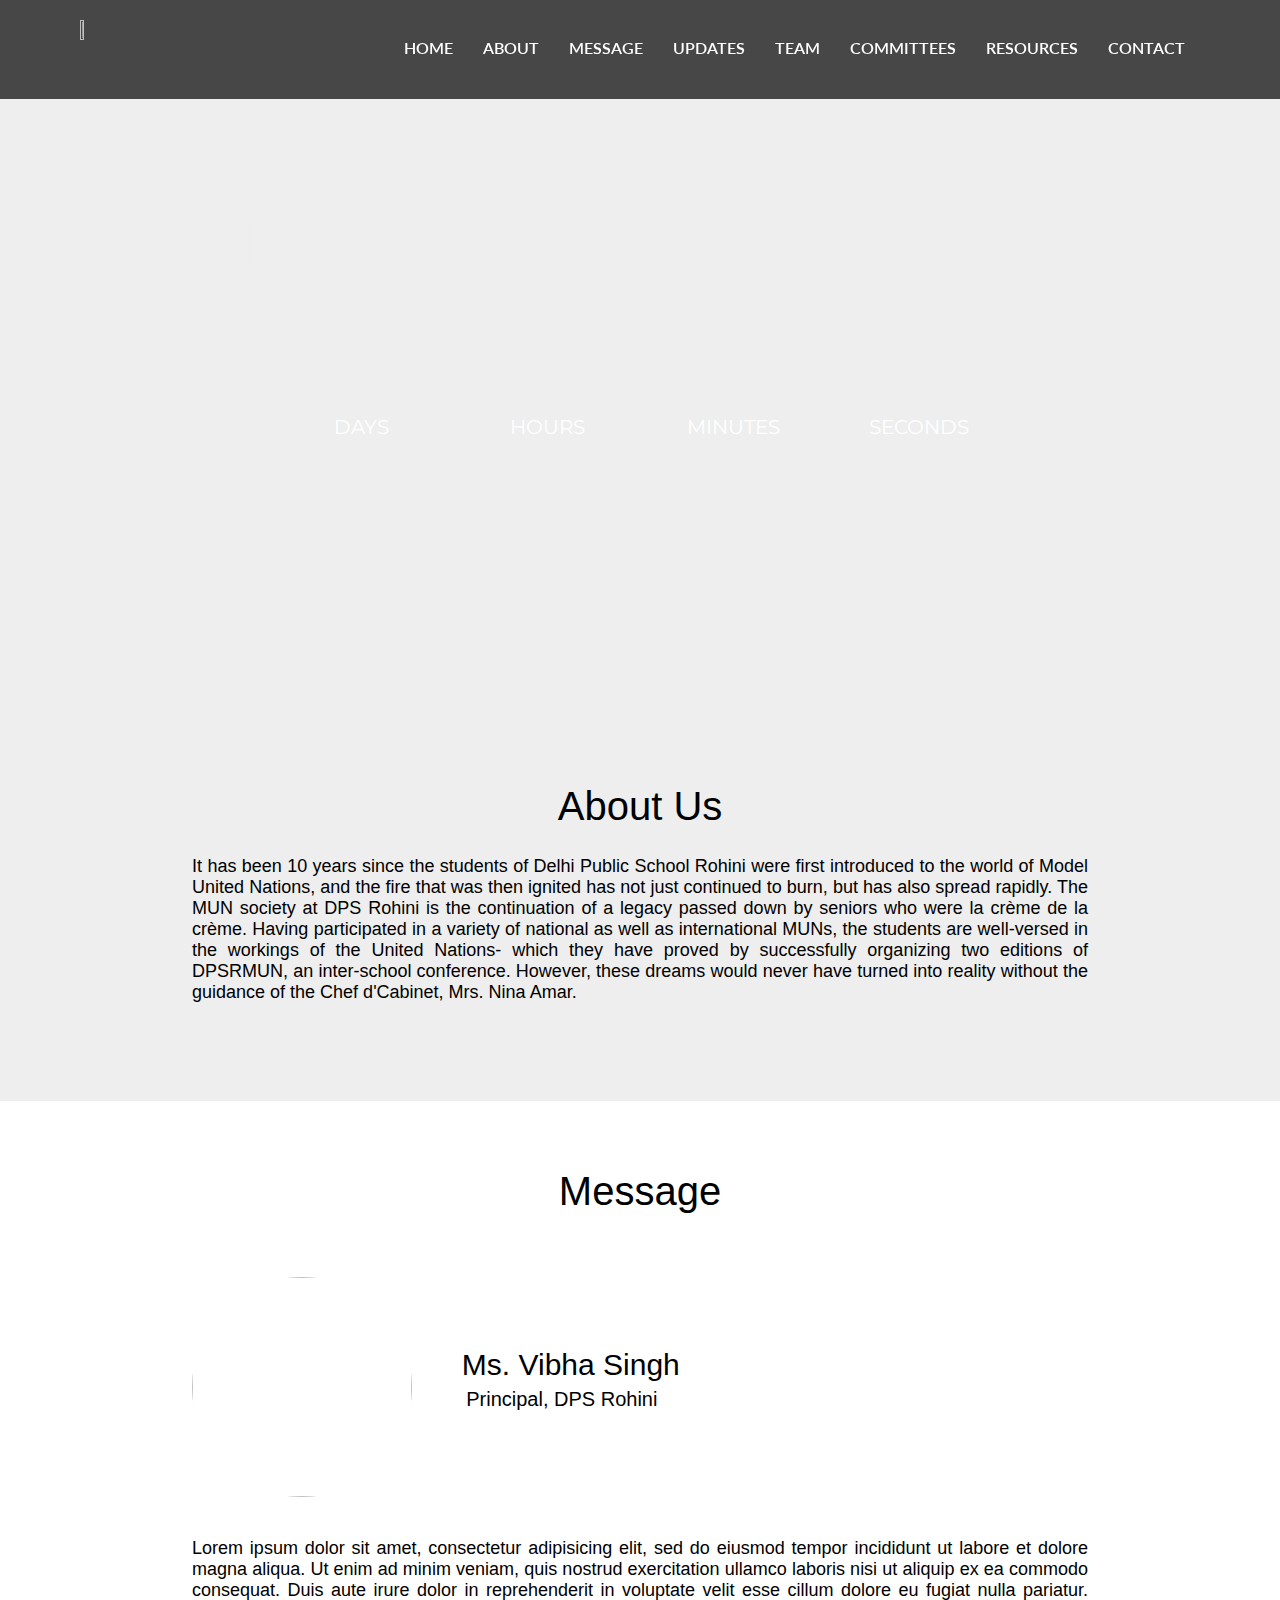
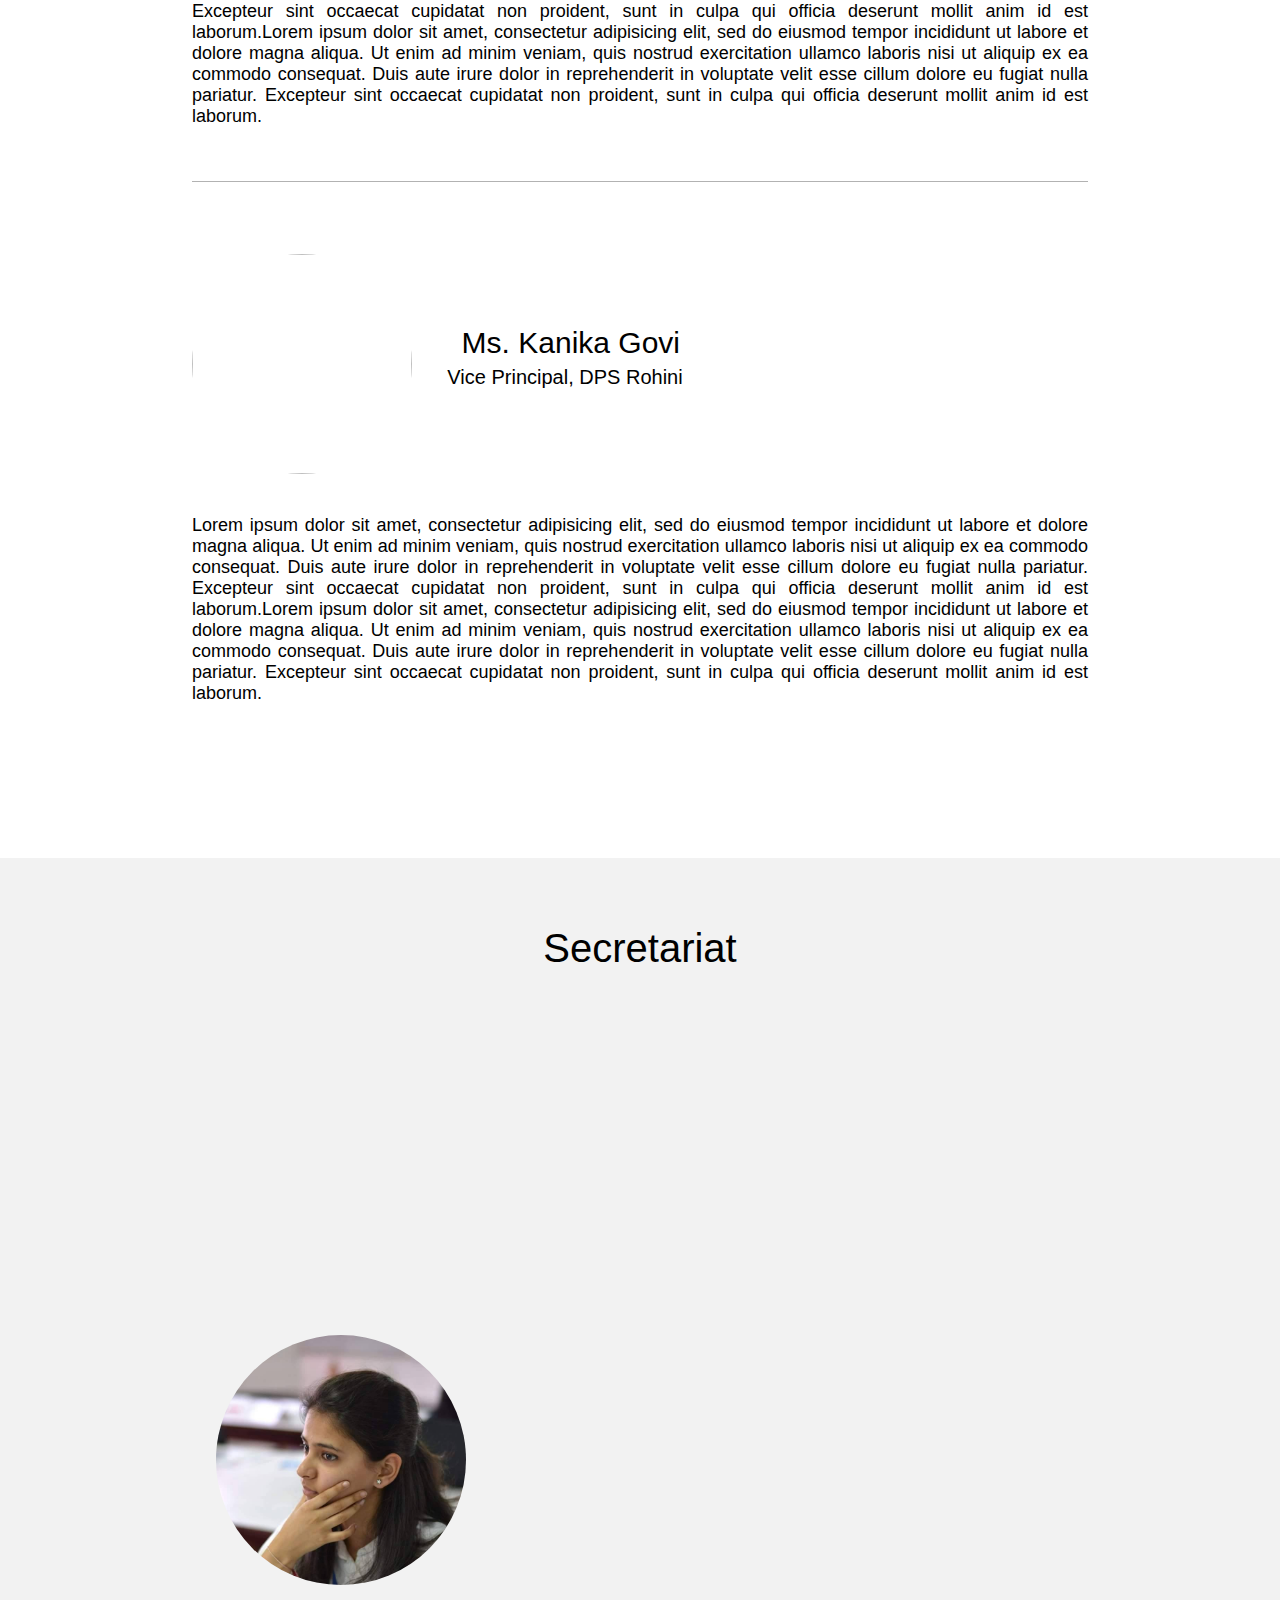
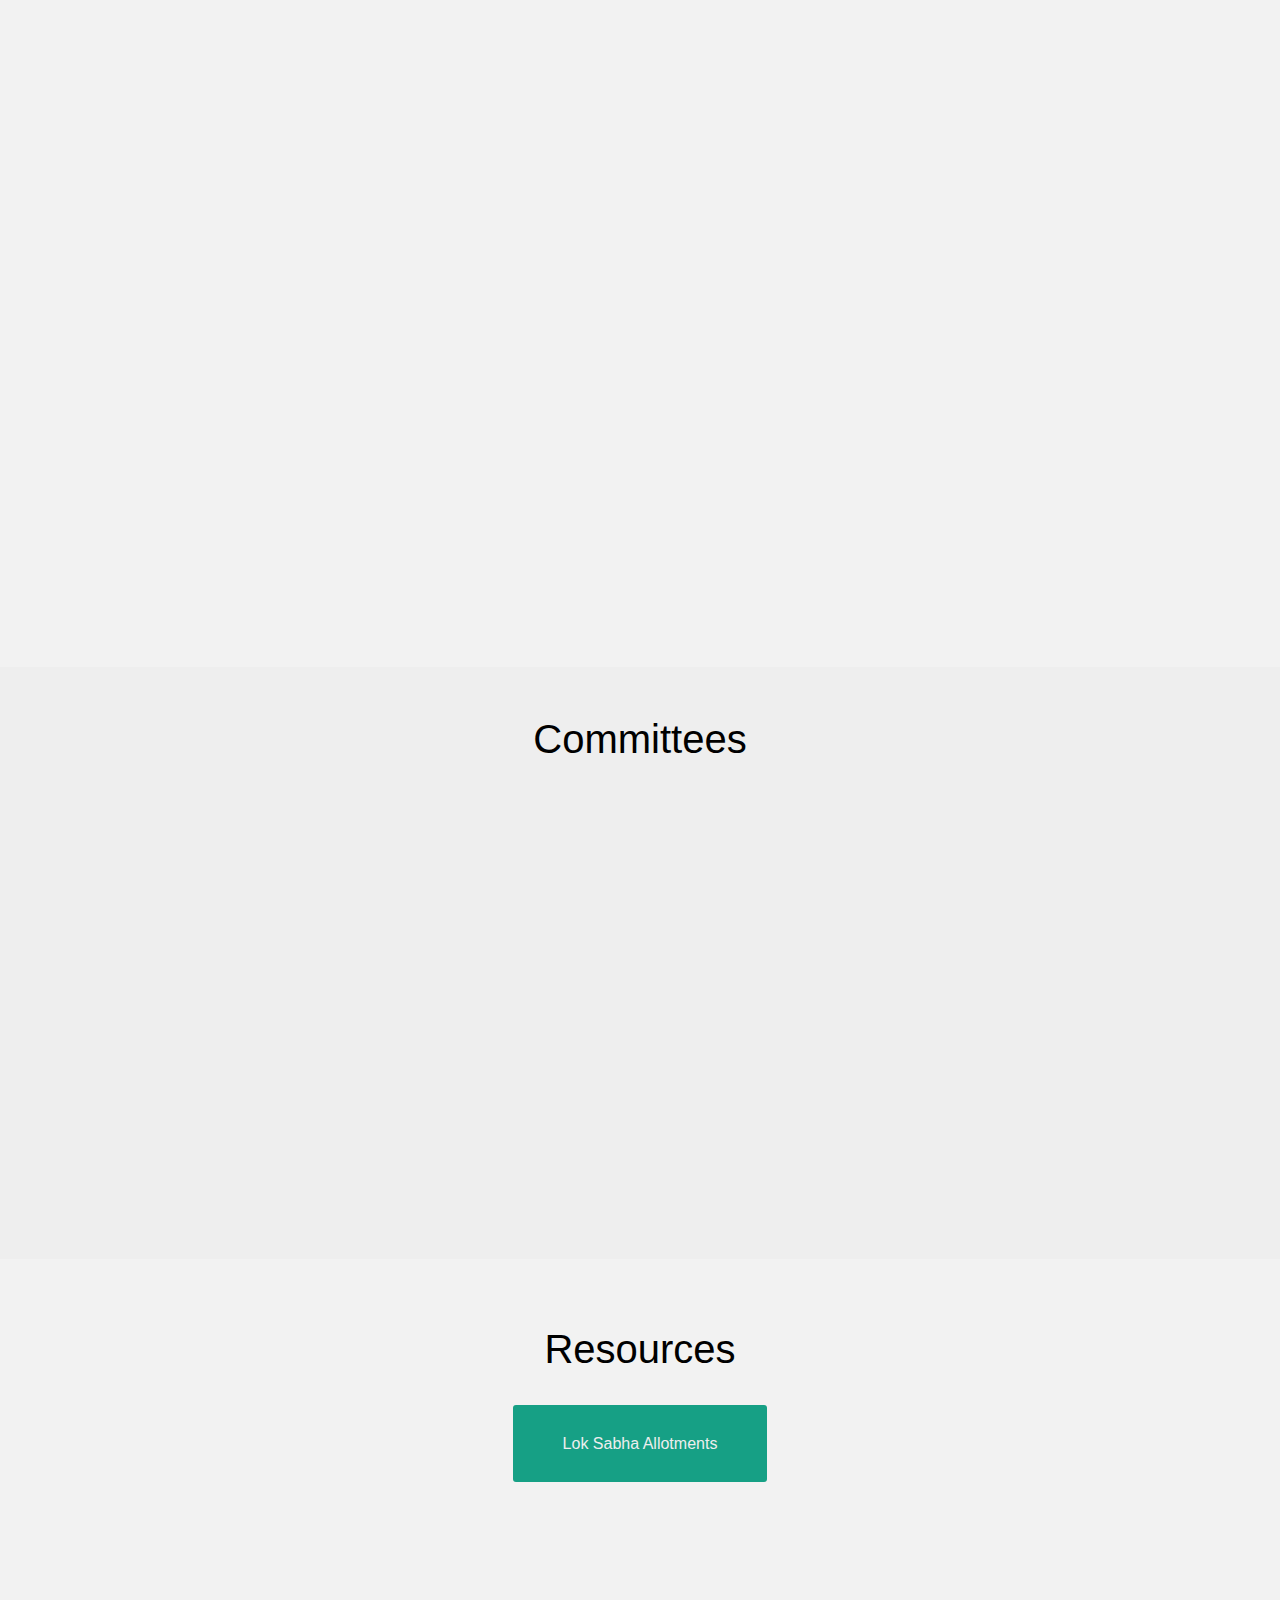
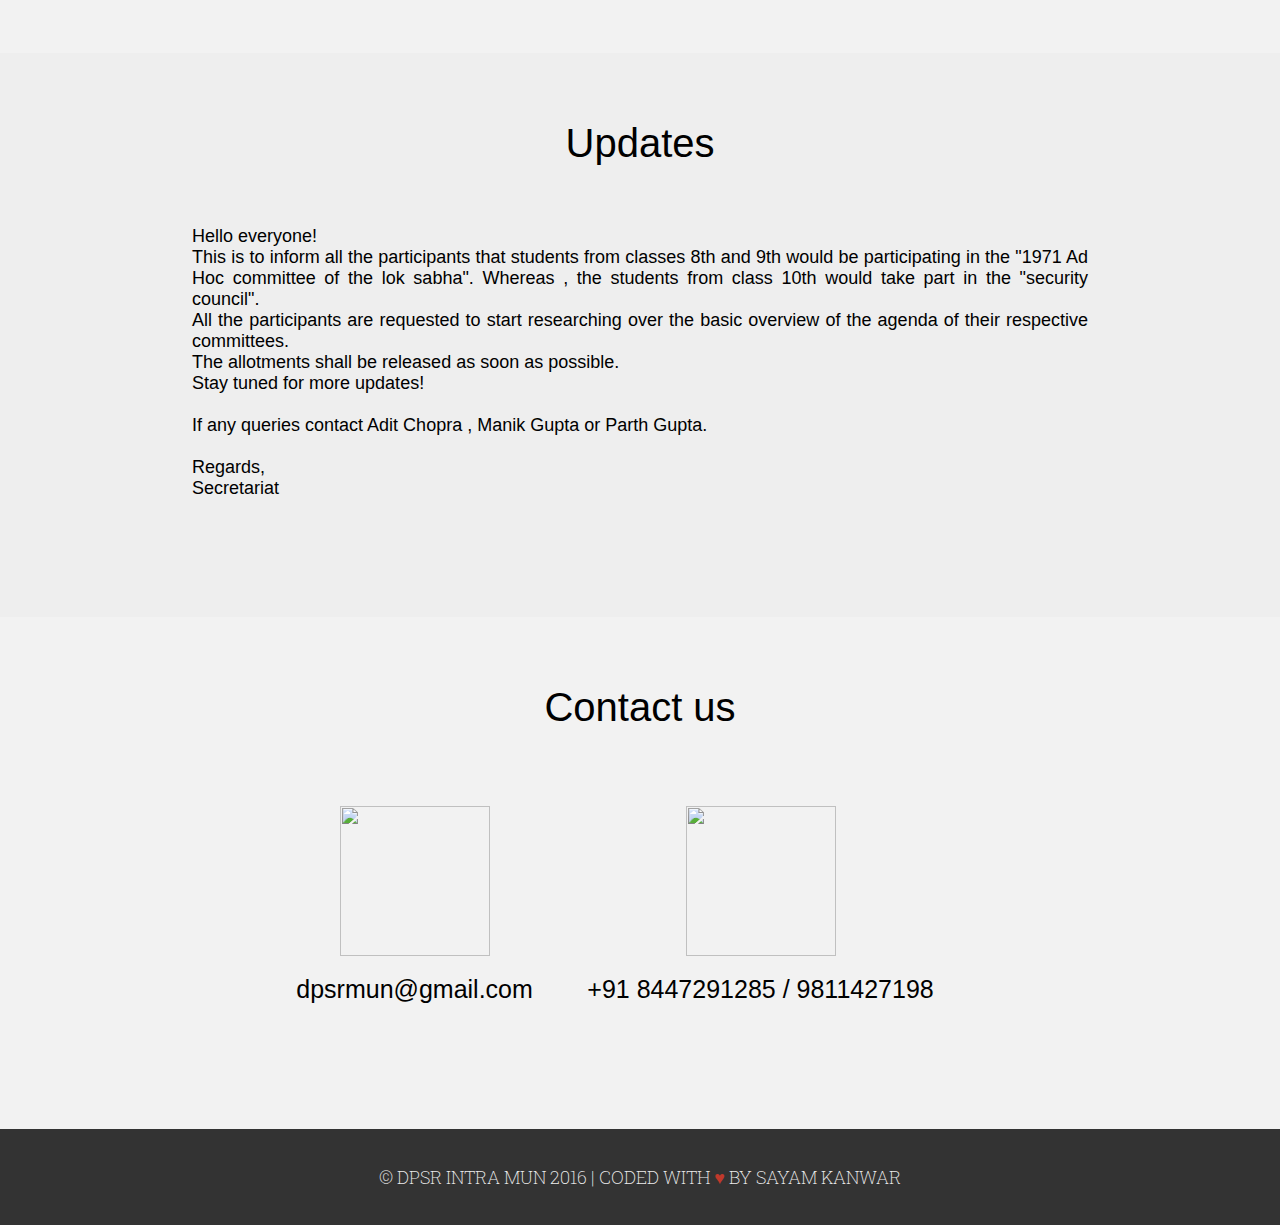
==== index.html @ bab77298 "Commit" ====
<!DOCTYPE html>
<html>
<head>
	<title>DPSR INTRA MUN 2016</title>
	<link rel="stylesheet" type="text/css" href="style.css">
	<link href="https://fonts.googleapis.com/css?family=Roboto+Slab:100,300,400,700" rel="stylesheet">
	<script src="https://ajax.googleapis.com/ajax/libs/jquery/3.1.1/jquery.min.js"></script>
	<script type="text/javascript" src="main.js"></script>
</head>
<body>
<header>

	<a href="#" id="l8">contact <div class="line" id="contact-line"></div></a>
	<a href="#" id="l7">resources <div class="line" id="resources-line"></div></a>
	<a href="#" id="l6">committees <div class="line" id="committees-line"></div></a>
  <a href="#" id="l5">team <div class="line" id="team-line"></div></a>
	<a href="#" id="l4">updates <div class="line" id="updates-line"></div></a>
	<a href="#" id="l3">message <div class="line" id="message-line"></div></a>
	<a href="#" id="l2">about <div class="line" id="about-line"></div></a>
	<a href="#" id="l1">home <div class="line" id="home-line"></div></a>
  <img src="logo.png" class="logo">
</header>
<div class="first">
	<center>
	<br>
<h1>DPSR INTRA MUN 2016</h1>
<div class="timer">
		<div class="time-element" id="days">
			<span></span>
			<p>DAYS</p>
		</div>
		<div class="time-element" id="hours">
			<span></span>
			<p>HOURS</p>
		</div>
		<div class="time-element" id="minutes">
			<span></span>
			<p>MINUTES</p>
		</div>
		<div class="time-element" id="seconds">
			<span></span>
			<p>SECONDS</p>
		</div>
</div>
</center>
</div>
<center>
<div class="second">
<br>
<h1>About Us</h1>
<p>‌It has been 10 years since the students of Delhi Public School Rohini were first introduced to the world of Model United Nations, and the fire that was then ignited has not just continued to burn, but has also spread rapidly. The MUN society at DPS Rohini is the continuation of a legacy passed down by seniors who were la crème de la crème. Having participated in a variety of national as well as international MUNs, the students are well-versed in the workings of the United Nations- which they have proved by successfully organizing two editions of DPSRMUN, an inter-school conference. However, these dreams would never have turned into reality without the guidance of the Chef d'Cabinet, Mrs. Nina Amar.</p>
</div>
<div class="message">
	<br>
	<h1>Message</h1>
	<br><br>
<div class="message-box">
<img src="default.png">
<h2>Ms. Vibha Singh</h2><br>
<h4>Principal, DPS Rohini</h4>
<br>
<p>Lorem ipsum dolor sit amet, consectetur adipisicing elit, sed do eiusmod tempor incididunt ut labore et dolore magna aliqua. Ut enim ad minim veniam, quis nostrud exercitation ullamco laboris nisi ut aliquip ex ea commodo consequat. Duis aute irure dolor in reprehenderit in voluptate velit esse cillum dolore eu fugiat nulla pariatur. Excepteur sint occaecat cupidatat non proident, sunt in culpa qui officia deserunt mollit anim id est laborum.Lorem ipsum dolor sit amet, consectetur adipisicing elit, sed do eiusmod tempor incididunt ut labore et dolore magna aliqua. Ut enim ad minim veniam, quis nostrud exercitation ullamco laboris nisi ut aliquip ex ea commodo consequat. Duis aute irure dolor in reprehenderit in voluptate velit esse cillum dolore eu fugiat nulla pariatur. Excepteur sint occaecat cupidatat non proident, sunt in culpa qui officia deserunt mollit anim id est laborum.</p>
<br><br>
<div class="clear"></div>
</div>
<br><br><br><br>
<div style="border:none;" class="message-box">
<img src="default.png">
<h2>Ms. Kanika Govi</h2><br>
<h4 style="margin-left:-370px;">Vice Principal, DPS Rohini</h4>
<br>
<p>Lorem ipsum dolor sit amet, consectetur adipisicing elit, sed do eiusmod tempor incididunt ut labore et dolore magna aliqua. Ut enim ad minim veniam, quis nostrud exercitation ullamco laboris nisi ut aliquip ex ea commodo consequat. Duis aute irure dolor in reprehenderit in voluptate velit esse cillum dolore eu fugiat nulla pariatur. Excepteur sint occaecat cupidatat non proident, sunt in culpa qui officia deserunt mollit anim id est laborum.Lorem ipsum dolor sit amet, consectetur adipisicing elit, sed do eiusmod tempor incididunt ut labore et dolore magna aliqua. Ut enim ad minim veniam, quis nostrud exercitation ullamco laboris nisi ut aliquip ex ea commodo consequat. Duis aute irure dolor in reprehenderit in voluptate velit esse cillum dolore eu fugiat nulla pariatur. Excepteur sint occaecat cupidatat non proident, sunt in culpa qui officia deserunt mollit anim id est laborum.</p>
<br><br>
<div class="clear"></div>
</div>
</div>
<div class="third">
<br>
	<h1>Secretariat</h1>
	<div class="team">
	    <div class="member" id="member1">
				<div class="overlay"><br>
					<h3>Parth Gupta</h3>
					<p>Secretary General</p>
				</div>
			</div>
			<div class="member" id="member2">
				<div class="overlay"><br>
					<h3>Adit Chopra</h3>
					<p>Deputy Secretary General</p>
				</div>
			</div>
			<div class="member" id="member3">
				<div class="overlay">
					<br><h3>Rohil Kanwar</h3>
					<p>Director General</p>
				</div>
			</div>
			<div class="member" id="member4">
				<div class="overlay">
					<br><h3>Ankita Punjani</h3>
					<p>Director General</p>
				</div>
			</div>
			<div class="member" id="member5">
				<div class="overlay"><br>
					<h3>Svasti Dutta</h3>
					<p>USG IP</p>
				</div>
			</div>
			<div class="member" id="member6">
				<div class="overlay">
					<br><h3>Manik Gupta</h3>
					<p>USG Logistics</p>
				</div>
			</div>
			<div class="member" id="member7">
				<div class="overlay"><br>
					<h3>Anandita Rana</h3>
					<p>USG Delegate Affairs</p>
				</div>
			</div>
			<div class="member" id="member8">
				<div class="overlay"><br>
					<h3>Shivam Nagpal</h3>
					<p>Head IP</p>
				</div>
			</div>
			<div class="member" id="member9">
				<div class="overlay"><br>
					<h3>Sarthak Ahuja</h3>
					<p>Head IP</p>
				</div>
			</div>
			<div class="member" id="member10">
				<div class="overlay"><br>
					<h3>Sayam Kanwar</h3>
					<p>USG IT</p>
				</div>
			</div>

</div>
</div>
<div class="fourth">
<h1>Committees</h1>
<a href="comm-1.html">
<div class="com" id="comm-1">
	<br>
	<p>United Nations Security Council</p>
</div>
</a>
<a href="comm-2.html">
<div class="com" id="comm-2">
	<br>
	<p>1971 Lok Sabha Ad Hoc Committee</p>
</div>
</a>
</div>
<div class="resources">
	<br>
	<h1>Resources</h1>
	<br><br>
<a href="loksabha.xlsx" class="resource">Lok Sabha Allotments</a>
</div>
<div class="updates">
	<br>
	<h1>Updates</h1>
	<br>
<p>Hello everyone!<br>

This is to inform all the participants that students from classes 8th and 9th would be participating in the "1971 Ad Hoc committee of the lok sabha".
Whereas , the students from class 10th would take part in the "security council".<br>

All the participants are requested to start researching over the basic overview of the agenda of their respective committees.<br>
The allotments shall be released as soon as possible.<br>

Stay tuned for more updates!<br><br>

If any queries contact Adit Chopra , Manik Gupta or Parth Gupta. <br><br>

Regards, <br>
Secretariat</p>
</div>
<div class="fifth">
<br>
<h1>Contact us</h1>
<div class="contact">
<img src="mail.png">
<p>dpsrmun@gmail.com</p>
</div>
<div class="contact">
<img src="phone.png">
<p>+91 8447291285 / 9811427198</p>
</div>
</div>
<footer>
	<br>
<p>&copy; DPSR Intra Mun 2016 | Coded with <span style="color:#c0392b;">&hearts;</span> by <span class="pro">Sayam Kanwar</span></p>
<br>
</footer>
</center>
</body>
</html>
---- style.css ----
@import url('https://fonts.googleapis.com/css?family=Lato:300,400,700,900');
@import url('https://fonts.googleapis.com/css?family=Roboto+Slab:200,300,400,700,900');
@import url('https://fonts.googleapis.com/css?family=Montserrat:400,700');

* {
	transition: all .4s ease;
}

a {
	text-decoration: none;
}

body {
	background:#eee;
	margin: 0;
	font-family: 'Open Sans',sans-serif;
}

.first {
	background: url("bg.jpg") no-repeat;
	width: 100%;
	padding-bottom: 150px;
	background-attachment: fixed;
	background-size: cover;
	background-position: 0px -200px;
}

header {
	background: rgba(0,0,0,0.7);
	width: 100%;
	position: fixed;
	padding: 20px;
	top: 0;
	z-index: +6666;
}

header a {
	color: #fff;
	text-decoration: none;
	text-transform: uppercase;
	font-weight: 600;
	padding: 15px;
	float: right;
	margin-top: 3px;
	font-family: 'Lato',sans-serif;
}

.line {
  background: #16a085;
	width: 0px;
	opacity: 1;
	margin-top: 5px;
	height: 2px;
	transition:all .4s ease;
}

header a:hover #home-line {
	width: 100%;
	opacity: 1;
	transition:all .4s ease;
}

header a:hover #about-line {
	width: 100%;
	opacity: 1;
	transition:all .4s ease;
}

header a:hover #team-line {
	width: 100%;
	opacity: 1;
	transition:all .4s ease;
}

header a:hover #committees-line {
	width: 100%;
	opacity: 1;
	transition:all .4s ease;
}

header a:hover #resources-line {
	width: 100%;
	opacity: 1;
	transition:all .4s ease;
}

header a:hover #updates-line {
	width: 100%;
	opacity: 1;
	transition:all .4s ease;
}

header a:hover #message-line {
	width: 100%;
	opacity: 1;
	transition:all .4s ease;
}

header a:hover #contact-line {
	width: 100%;
	opacity: 1;
	transition:all .4s ease;
}

.logo {
	width: 5%;
	height: 5%;
	margin-left: 60px;
}

#l8 {
	margin-right: 100px;
}

.first h1 {
	color: #eee;
	margin-top: 180px;
	font-size: 70px;
	font-family: 'Montserrat',sans-serif;
	font-weight: 200;
}


	.timer {
		width: 80%;
		margin-top: 100px;
		font-family: 'Montserrat',sans-serif;
	}

	.time-element {
		text-align: center;
		height: 120px;
		width: 120px;
		background: none;
		border: thin #eee solid;
		border-radius: 2px;
		padding: 20px;
		display: inline-block;
		color: #fff;
		vertical-align: middle;
		margin: 10px;
		transition: 0.5s ease;
		position: relative;
		z-index: 1;
	}

	.time-element:hover {
		background: rgba(255,255,255,0.2);
		transition: 0.5s ease;
	}

	.timer span {
		font-size: 5em;
	}

	.timer p {
		font-size: 20px;
		margin-top: 0px;
	}

	.second {
	  padding-bottom: 80px;
	}

	.second h1 {
		font-weight: 300;
		font-size: 40px;
		margin-top: 50px;
	}

	.second p {
		font-size: 18px;
		text-align: justify;
		width: 70%;
		margin-top: 15px;
		font-weight: 300;
	}

	.third {
		background: #f2f2f2;
	  padding-bottom: 80px;
	}

	.third h1 {
		font-weight: 300;
		font-size: 40px;
		margin-top: 50px;
	}

	.third p {
		font-size: 18px;
		text-align: justify;
		width: 70%;
		margin-top: 15px;
		font-weight: 300;
	}

	@media only screen and (max-width: 800px) {
         .time-element {
         height: 80px;
         width: 80px;
         }

         span{
         font-size: 3em;
         }

         p{
         font-size: 15px;
         margin-top: -2px;
         }

        }

       @media only screen and (max-width: 400px) {

         .time-element {
         height: 50px;
         width: 50px;
         }

         span{
         font-size: 2em;
         }

         p{
         font-size: 12px;
         margin-top: -2px;
         }

        }
				.team {
				width: 80%;
				margin-top: 80px
				}

				.member {
				width: 250px;
				height: 250px;
				margin-right: 30px;
				position: relative;
				display: inline-block;
				overflow: hidden;
				border-radius: 50%;
				margin-bottom: 30px;
				-webkit-transition: all .4s ease;
				transition: all .4s ease;
				}

				.memberName {
				font-size: 25px;
				color: #444;
				font-weight: 300;
				text-align: justify;
				width: 80%;
				margin-top: 60px;
				position: relative;
				left: 14%;
				}

				#member1 {
				background: url("parth.jpg") no-repeat;
				background-size: cover;
				background-position: -50px;
				}

				#member2 {
				background: url("adit.jpg") no-repeat;
				background-size: cover;
				background-position: -30px;
				}

				#member3 {
				background: url("rohil.jpg") no-repeat;
				background-size: cover;
				}

				#member4 {
				background: url("ankita.jpg") no-repeat;
				background-size: cover;
				}

				#member5 {
				background: url("svasti.jpg") no-repeat;
				background-size: cover;
				}

				#member6 {
				background: url("manik.jpg") no-repeat;
				background-size: cover;
				}

				#member7 {
				background: url("anandita.jpg") no-repeat;
				background-size: cover;
				background-position: -100px;
				}

				#member8 {
				background: url("shivam.jpg") no-repeat;
				background-size: cover;
				}

				#member9 {
				background: url("sarthak.jpg") no-repeat;
				background-size: cover;
				}

				#member10 {
				background: url("sk.jpg") no-repeat;
				background-size: cover;
				}

				#member11 {
				background: url("default.png") no-repeat;
				background-size: cover;
				}

				.overlay {
	 background: rgba(29, 137, 75,0.8);
	 background-size: cover;
	 opacity: 0;
	 transform: scale(0);
	 width: 250px;
	 height: 250px;
	 border-radius: 50%;
	 -webkit-transition: all .4s ease;
	 transition: all .4s ease;
	}

	.overlay h3 {
	 font-size: 30px;
	 margin-top: 60px;
	 color: #fff;
	 font-weight: 400;
	}
	.overlay p {
	 font-size: 20px;
	 margin-top: -20px;
	 color: #fff;
	 text-align: center;
	 font-weight: 300;
	}

	.member:hover .overlay {
	 opacity: 1;
	 transform: scale(1);
	 -webkit-transition: all .4s ease;
	 transition: all .4s ease;
	}

	.fourth {
   padding-bottom: 100px;
	}

	.fourth h1 {
		font-weight: 300;
		font-size: 40px;
		margin-top: 50px;
	}


  .com {
		height: 350px;
    width: 300px;
		display: inline-block;
		margin-right: 20px;
		margin-top: 20px;
	}

	.com p {
		color: #eee;
		font-size: 25px;
		font-weight: 300;
		margin-top: 100px;
	}

	#comm-1 {
		background: url('unsc.jpg') no-repeat;
    background-size: cover;
		background-position: -50px;
	}

	#comm-2 {
		background: url('loksabha.jpg') no-repeat;
    background-size: cover;
	}

	.fifth {
	 background: #f2f2f2;
	 padding-bottom: 100px;
	}

	.fifth h1 {
		font-weight: 300;
		font-size: 40px;
		margin-top: 50px;
	}

	.fifth p {
		font-size: 25px;
		margin-top: 15px;
		font-weight: 300;
	}

	.contact {
		margin-top: 50px;
		display: inline-block;
		margin-right: 50px;
	}

	.contact img {
		width: 150px;
		height: 150px;
	}

	footer {
		background: #333;
	}

	footer p {
		font-size: 18px;
		color: #eee;
		font-family: 'Roboto Slab',sans-serif;
		font-weight: 200;
		text-transform: uppercase;
	}

	.pro {
		cursor: pointer;
		border-bottom: 1px solid transparent;
	}

	.pro:hover {
		border-bottom: 1px solid #eee;
	}

	.resources {
		background: #f2f2f2;
		padding-bottom: 200px;
	}

	.resources h1 {
		font-weight: 300;
		font-size: 40px;
		margin-top: 50px;
	}

	.resources p {
		font-size: 18px;
		text-align: justify;
		width: 70%;
		margin-top: 15px;
		font-weight: 300;
	}

	.updates {
		background: #eee;
		padding-bottom: 100px;
	}

	.updates h1 {
		font-weight: 300;
		font-size: 40px;
		margin-top: 50px;
	}

	.updates p {
		font-size: 18px;
		text-align: justify;
		width: 70%;
		margin-top: 15px;
		font-weight: 300;
	}

	ul li{
		width: 60%;
		text-align: justify;
		font-size: 18px;
		font-weight: 300;
	}

		.message {
			background: #fff;
			padding-bottom: 100px;
		}

		.message h1 {
			font-weight: 300;
			font-size: 40px;
			margin-top: 50px;
		}

		.message p {
			font-size: 18px;
			text-align: justify;
			margin-top: 100px;
			font-weight: 300;
		}

		.message-box{
     width: 70%;
		 border-bottom: 1px solid rgba(0,0,0,0.3);
		}

		.message-box img {
			width: 220px;
			height: 220px;
			float: left;
			display: inline-block;
			border-radius: 50%;
		}

		.message-box h2 {
			font-size: 30px;
			font-weight: 300;
			margin-left: -40%;
			margin-top: 8%;
			margin-bottom: 10px;
			display: inline-block;
		}

		.message-box h4 {
			font-size: 20px;
			font-weight: 300;
			margin-left: -42%;
			margin-top: -10px;
			display: inline-block;
		}


		.clear {
			clear: both;
		}

		.resource {
			text-decoration: none;
			color: #eee;
			background: #16a085;
			padding: 30px;
			padding-left: 50px;
			padding-right: 50px;
			font-weight: 300;
			border-radius: 3px;
		}

		.resource:hover {
			background: #10735F;
		}
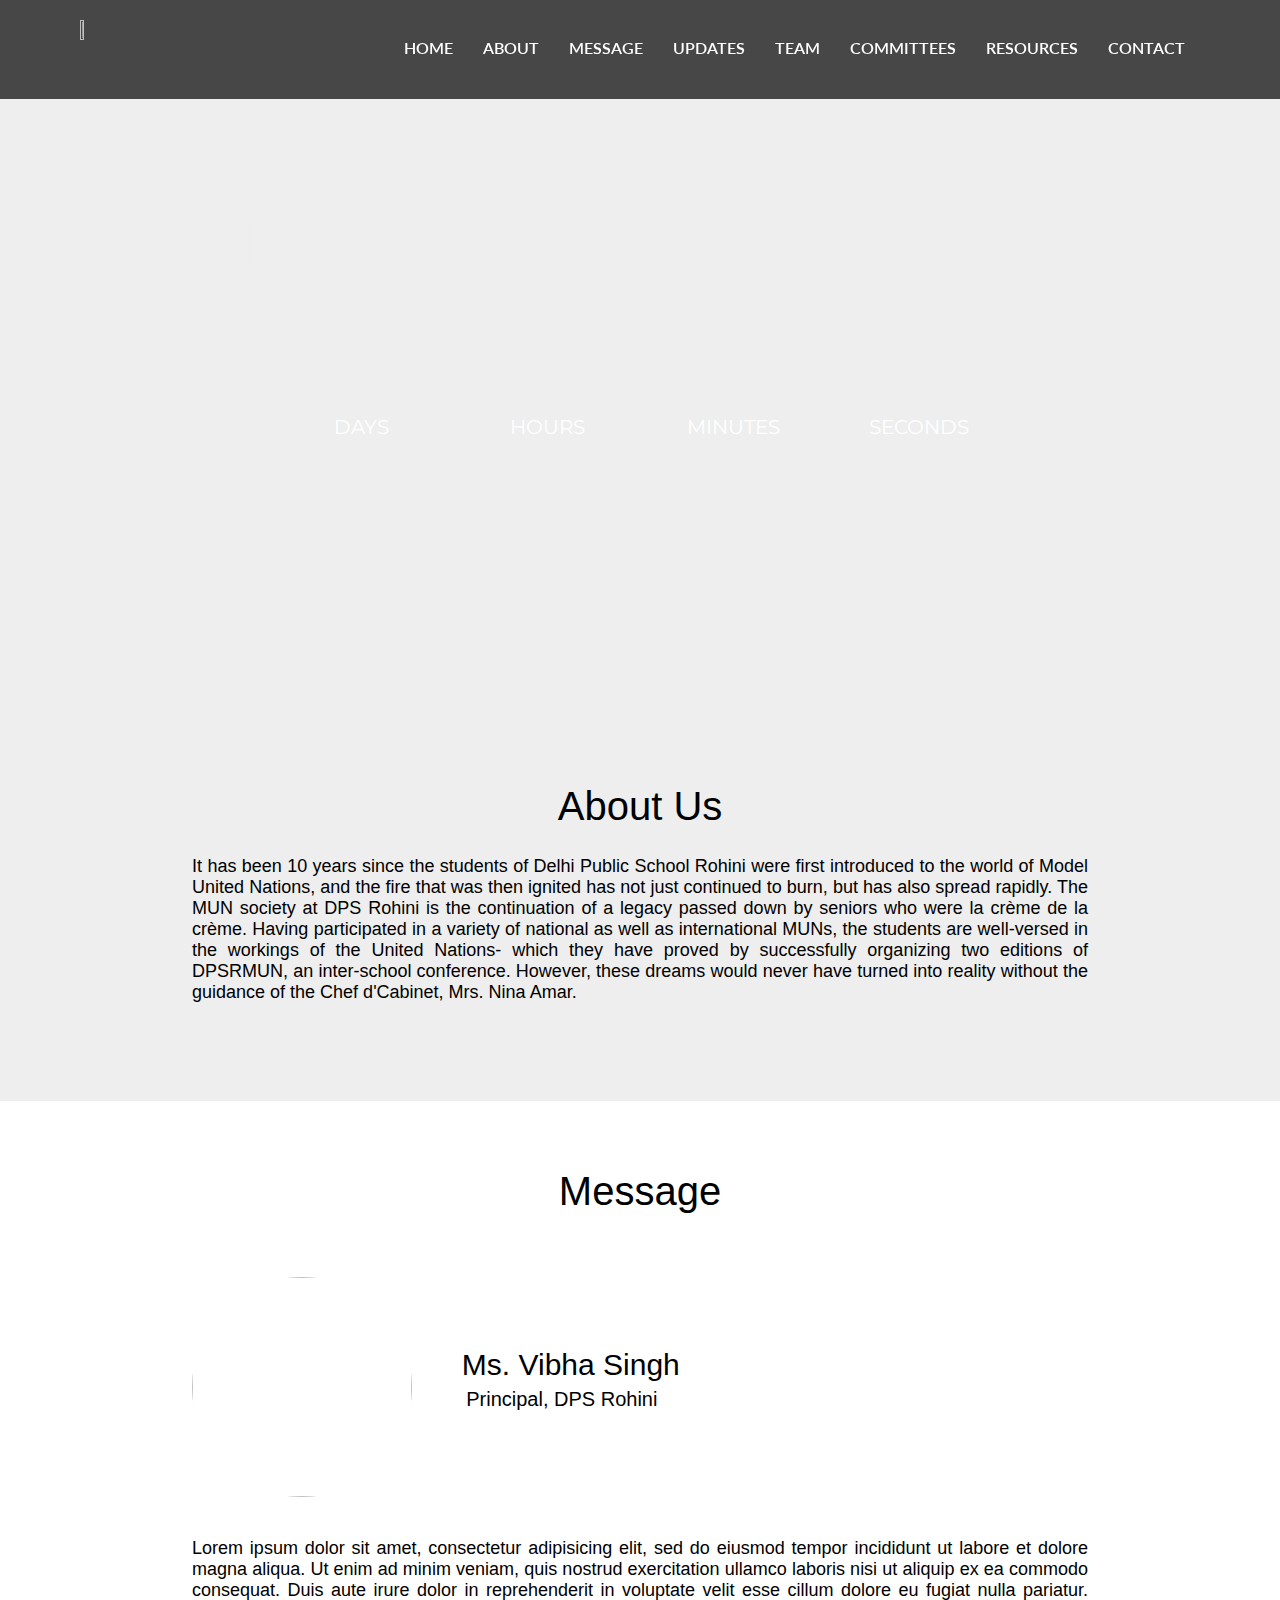
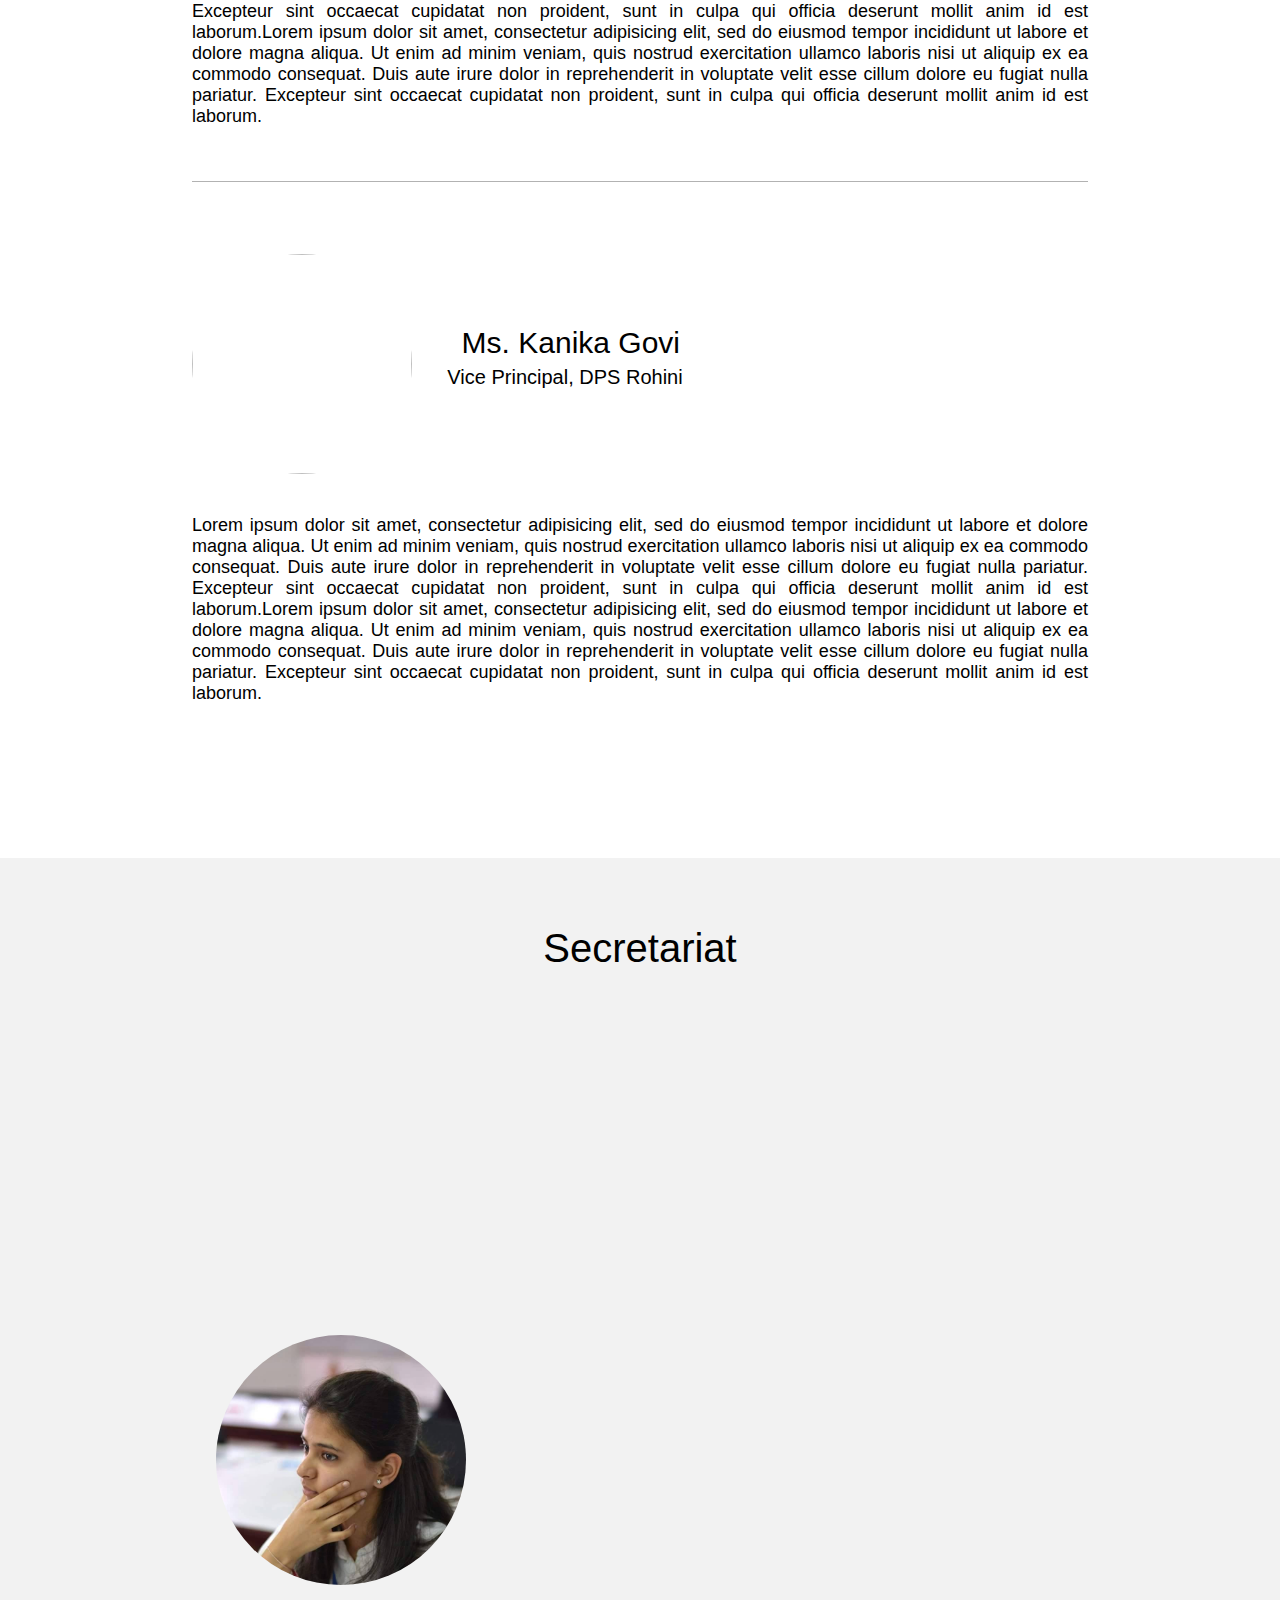
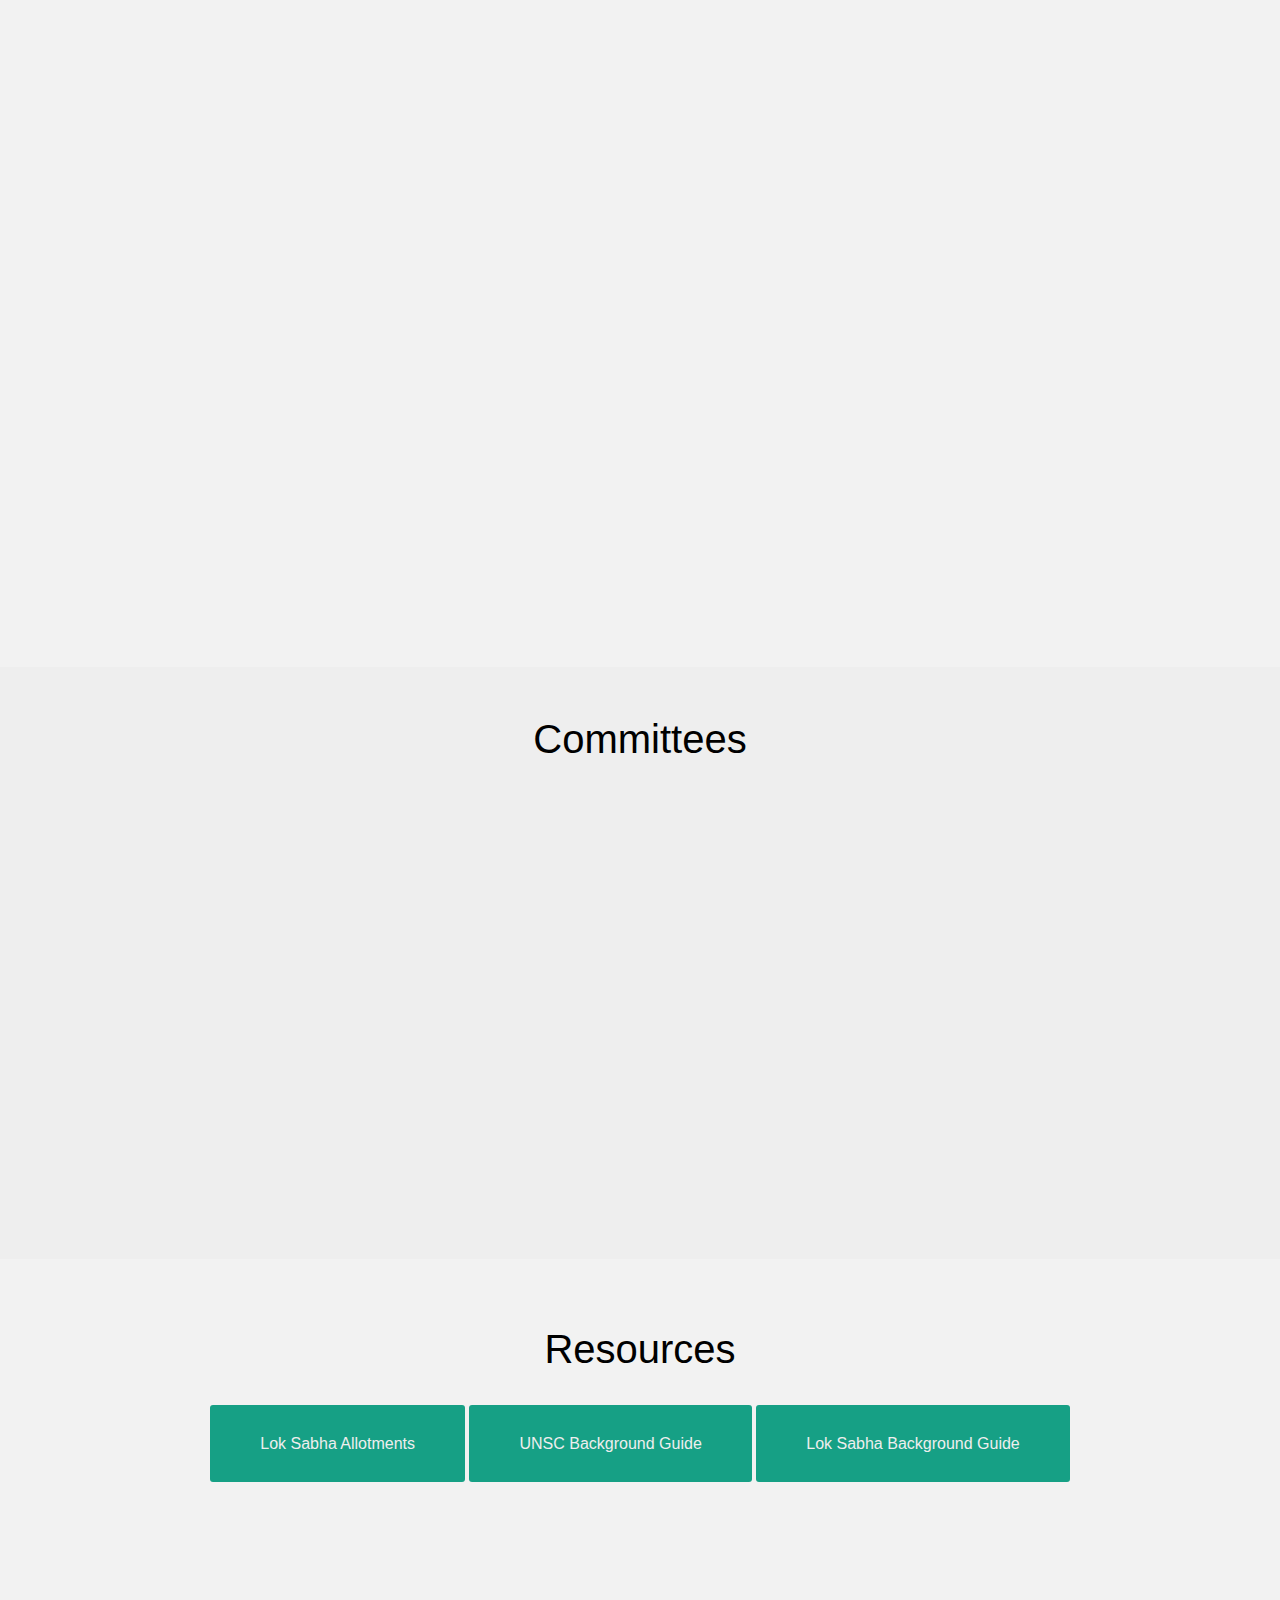
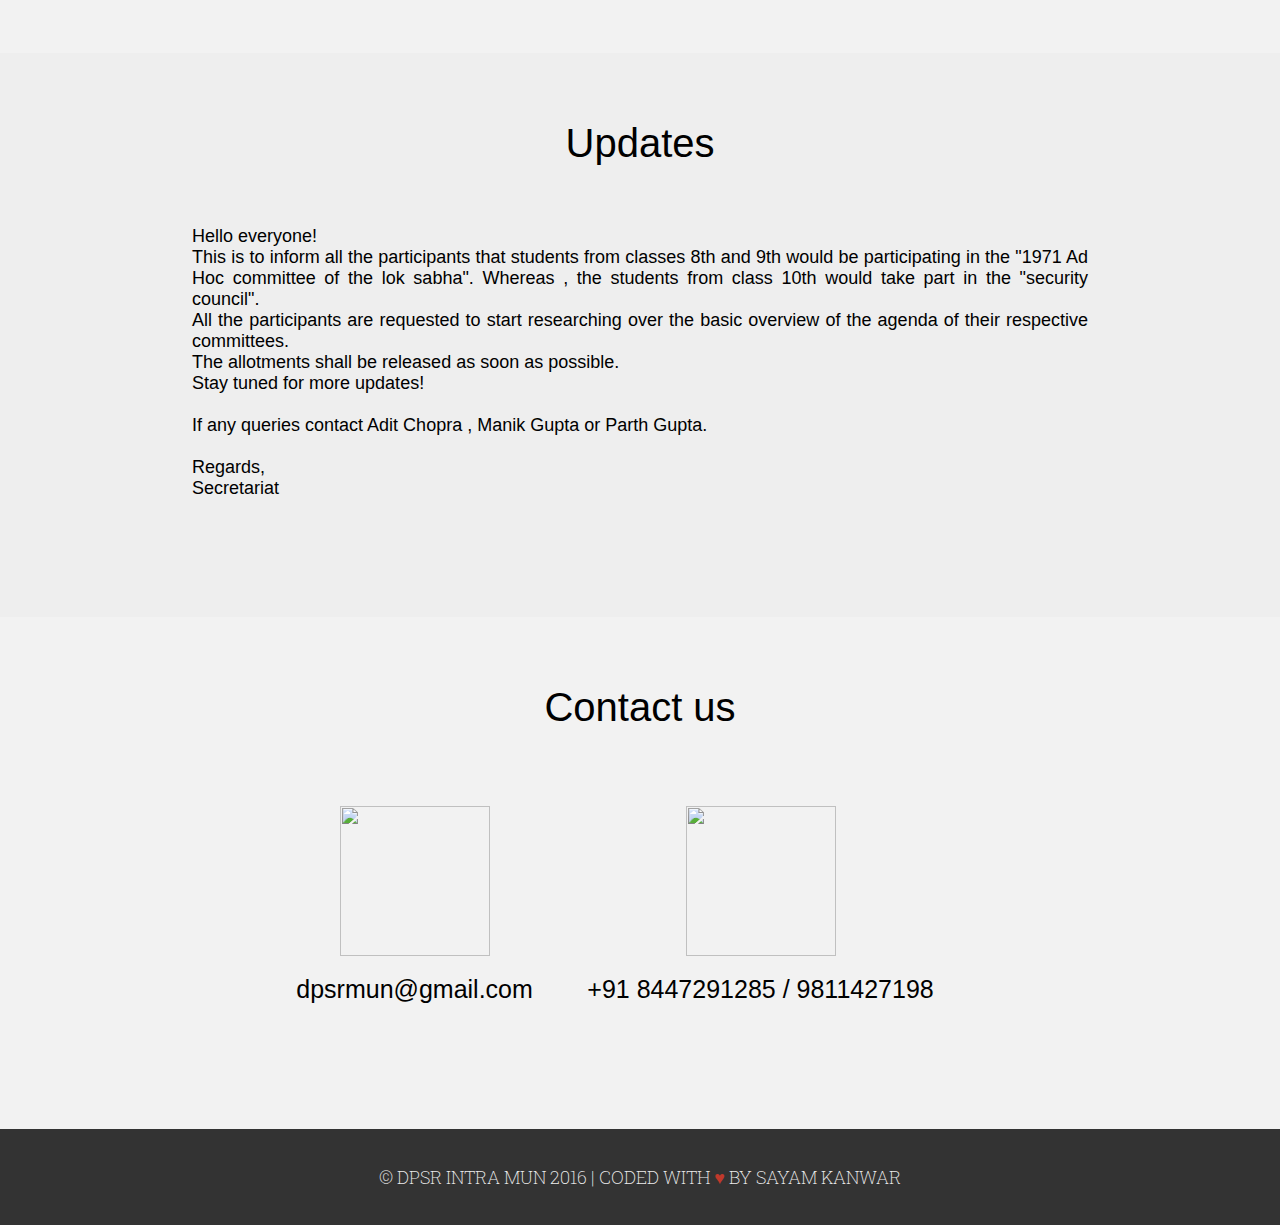
==== commit 2d2aa2e7: "BG GUIDE" ====
--- a/index.html
+++ b/index.html
@@ -160,7 +160,9 @@
 	<br>
 	<h1>Resources</h1>
 	<br><br>
-<a href="loksabha.xlsx" class="resource">Lok Sabha Allotments</a>
+	<a href="loksabha.xlsx" class="resource">Lok Sabha Allotments</a>
+	<a href="https://drive.google.com/file/d/0B5KsqbaqlQn_MW5lOGd5RTdaX0VIdHdnZ1ROYmlxXzVNMi1n/view" class="resource">UNSC Background Guide</a>
+<a href="https://drive.google.com/file/d/0B18GU_gUeZq-amthUXNpT1NkeTA/view" class="resource">Lok Sabha Background Guide</a>
 </div>
 <div class="updates">
 	<br>
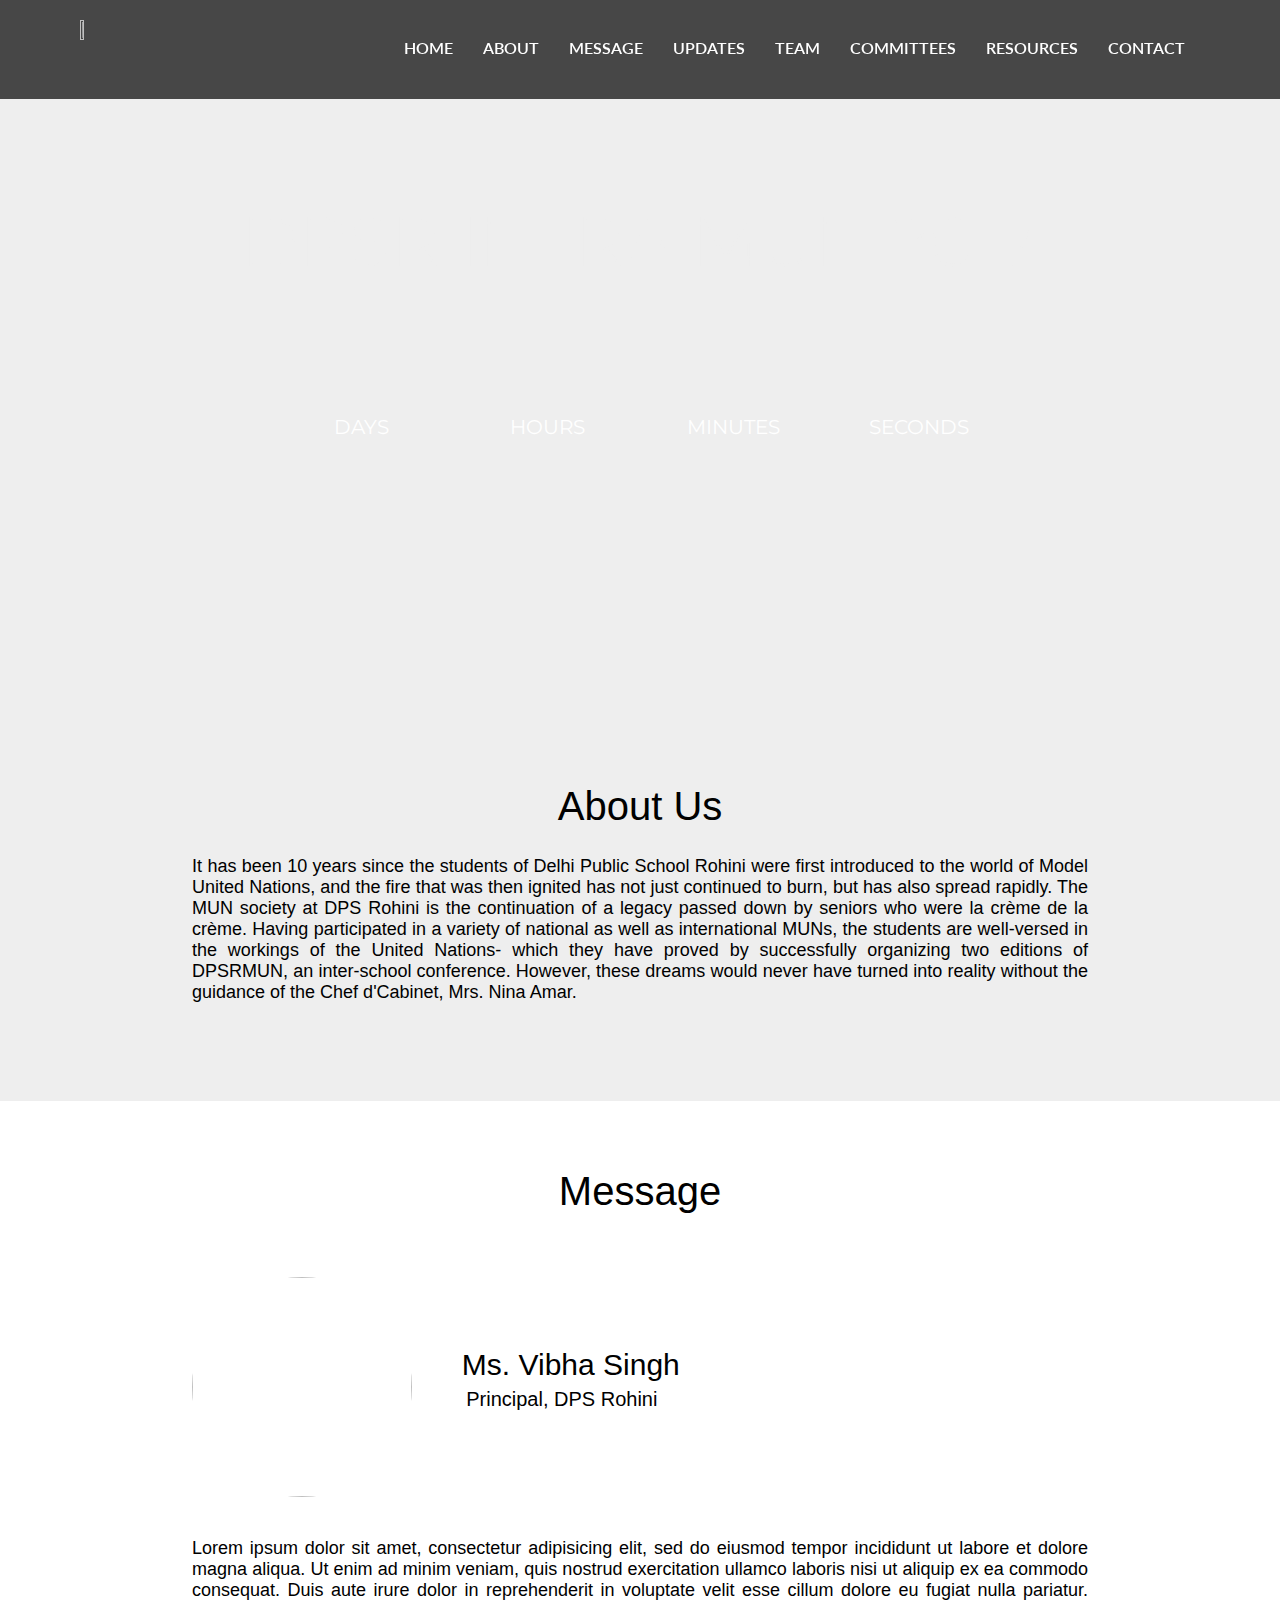
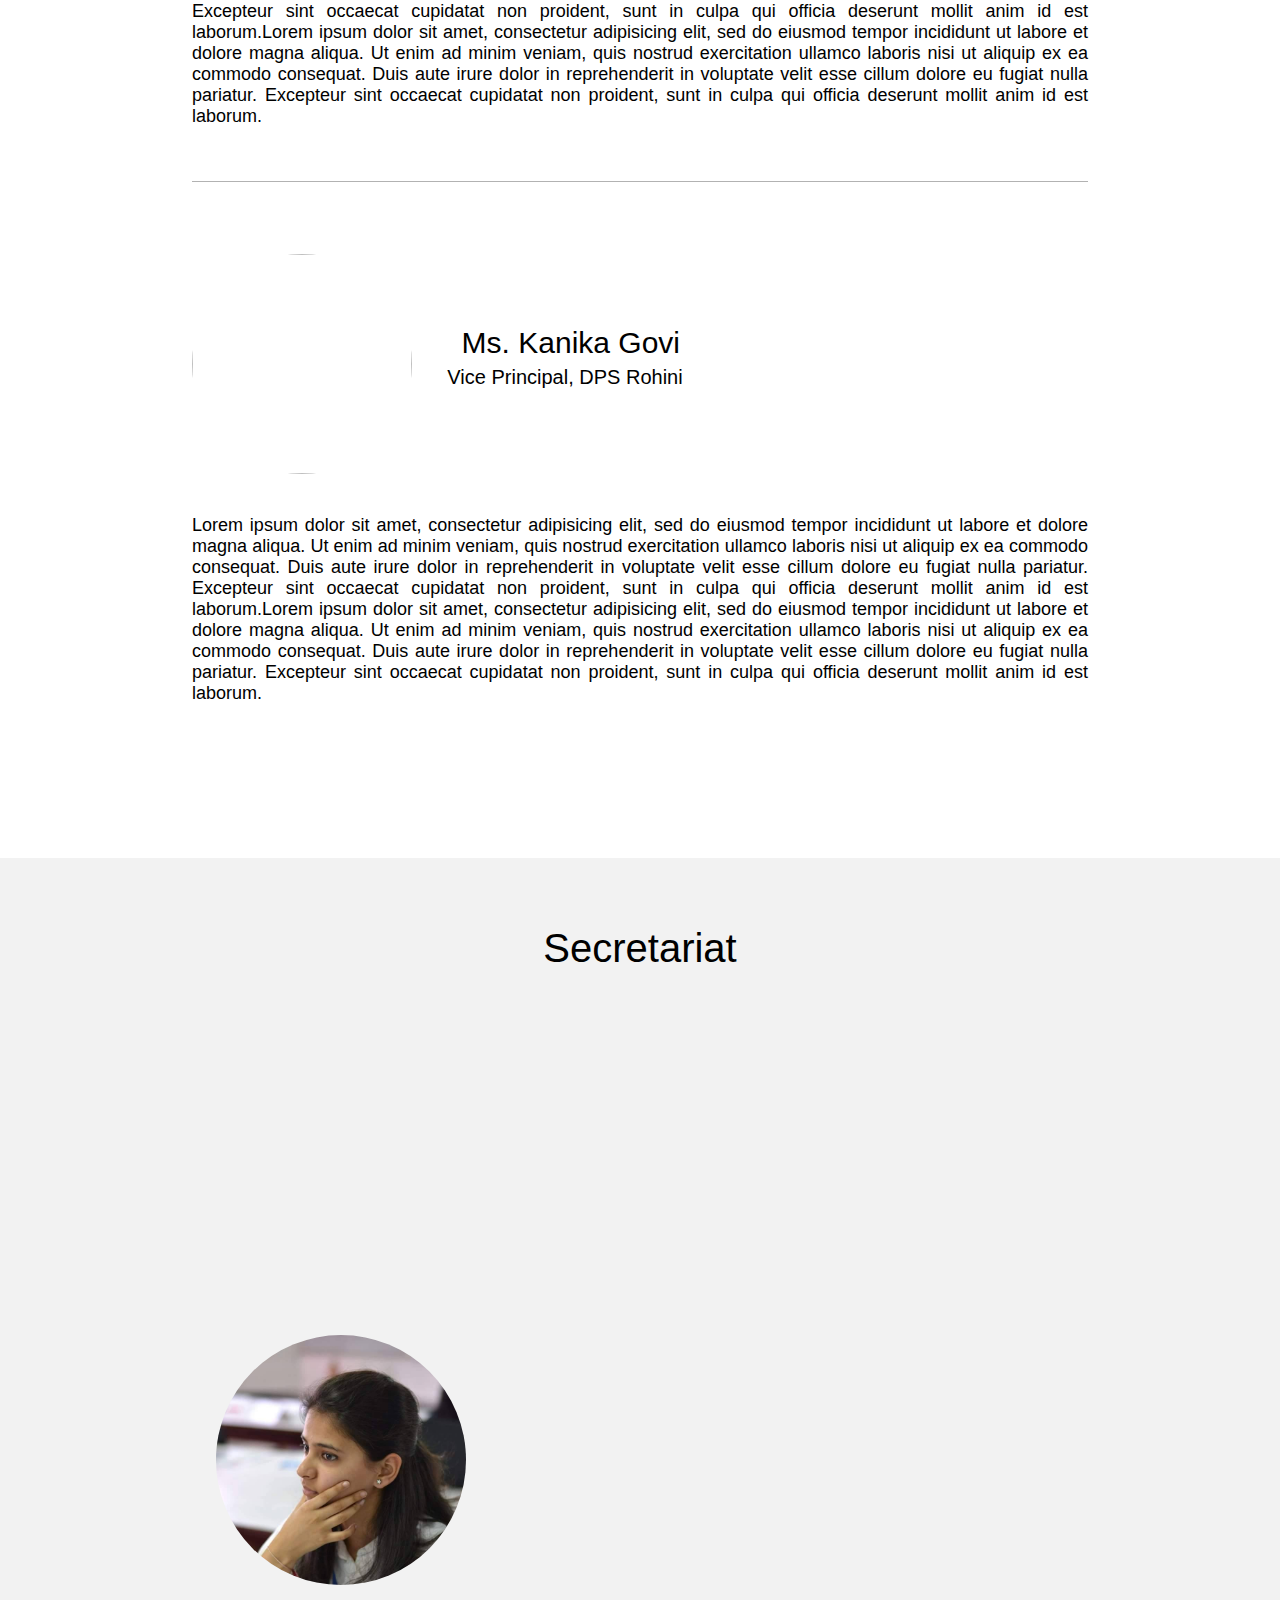
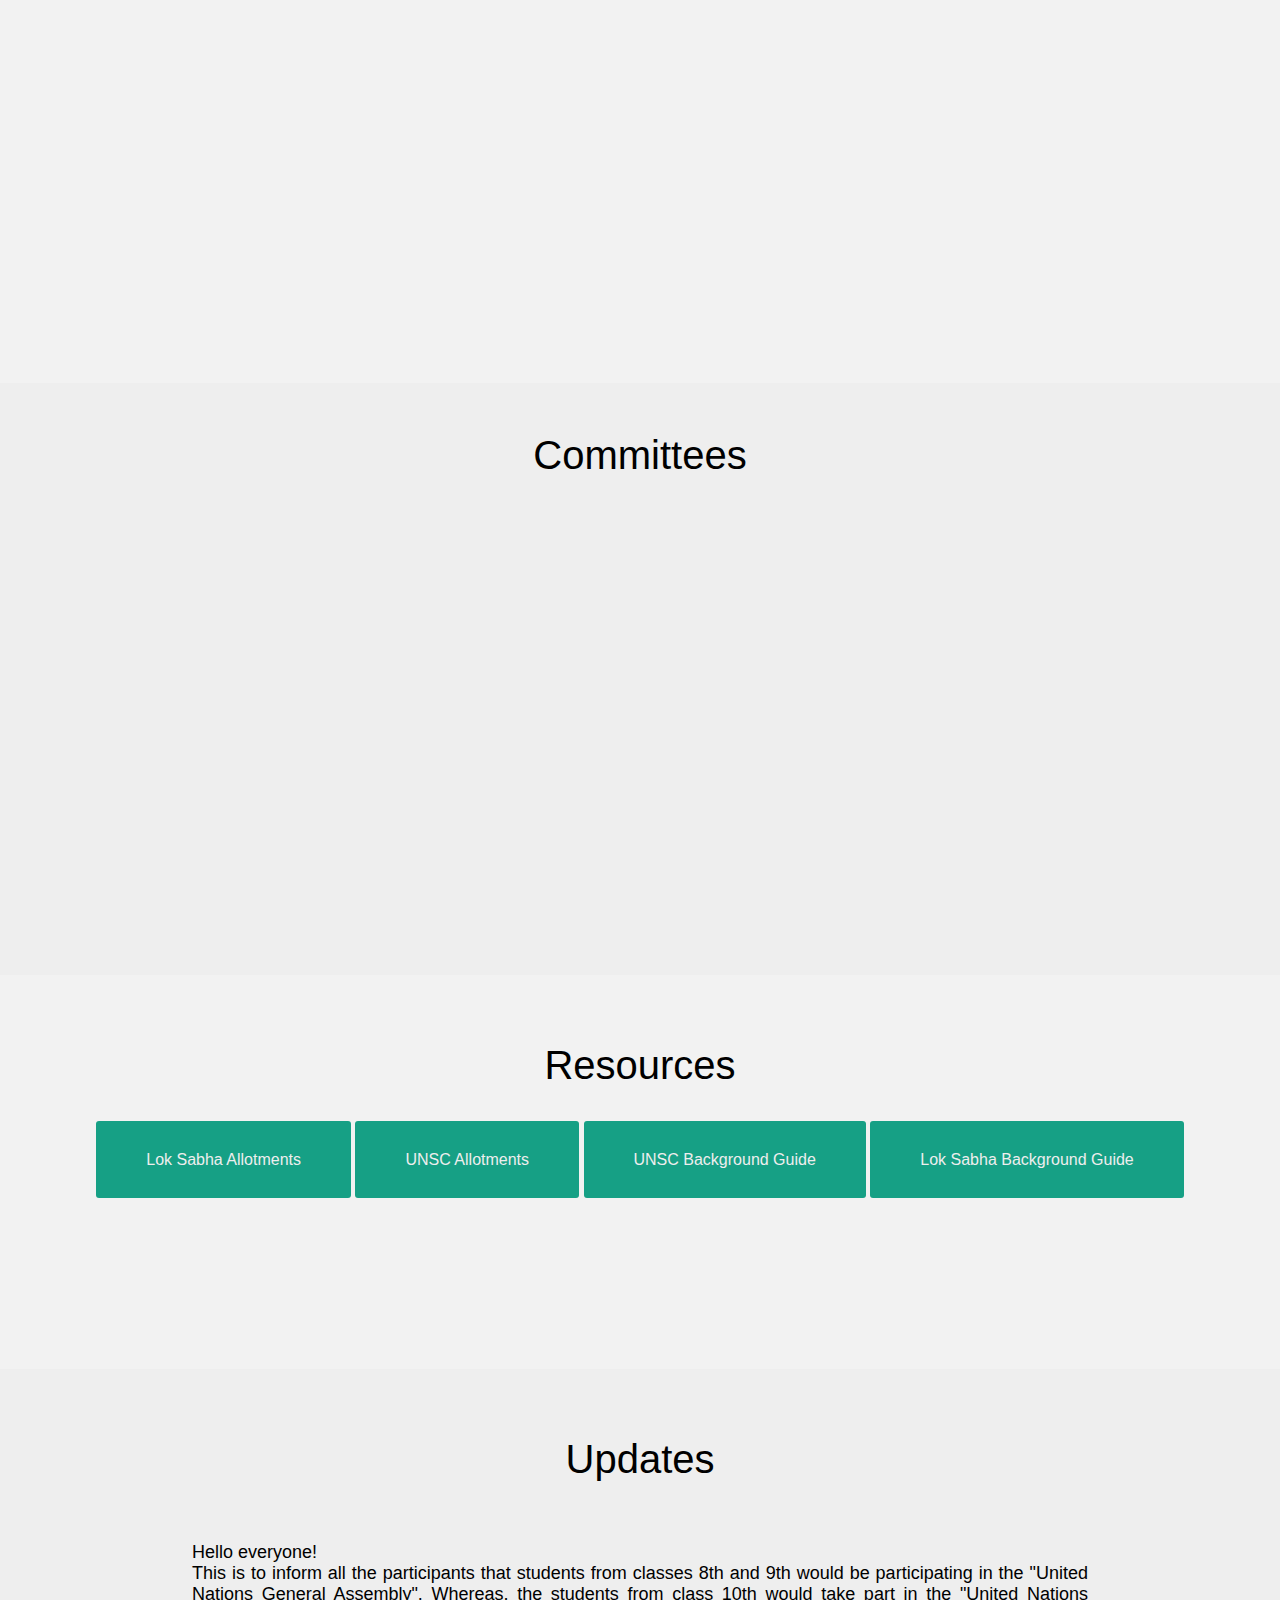
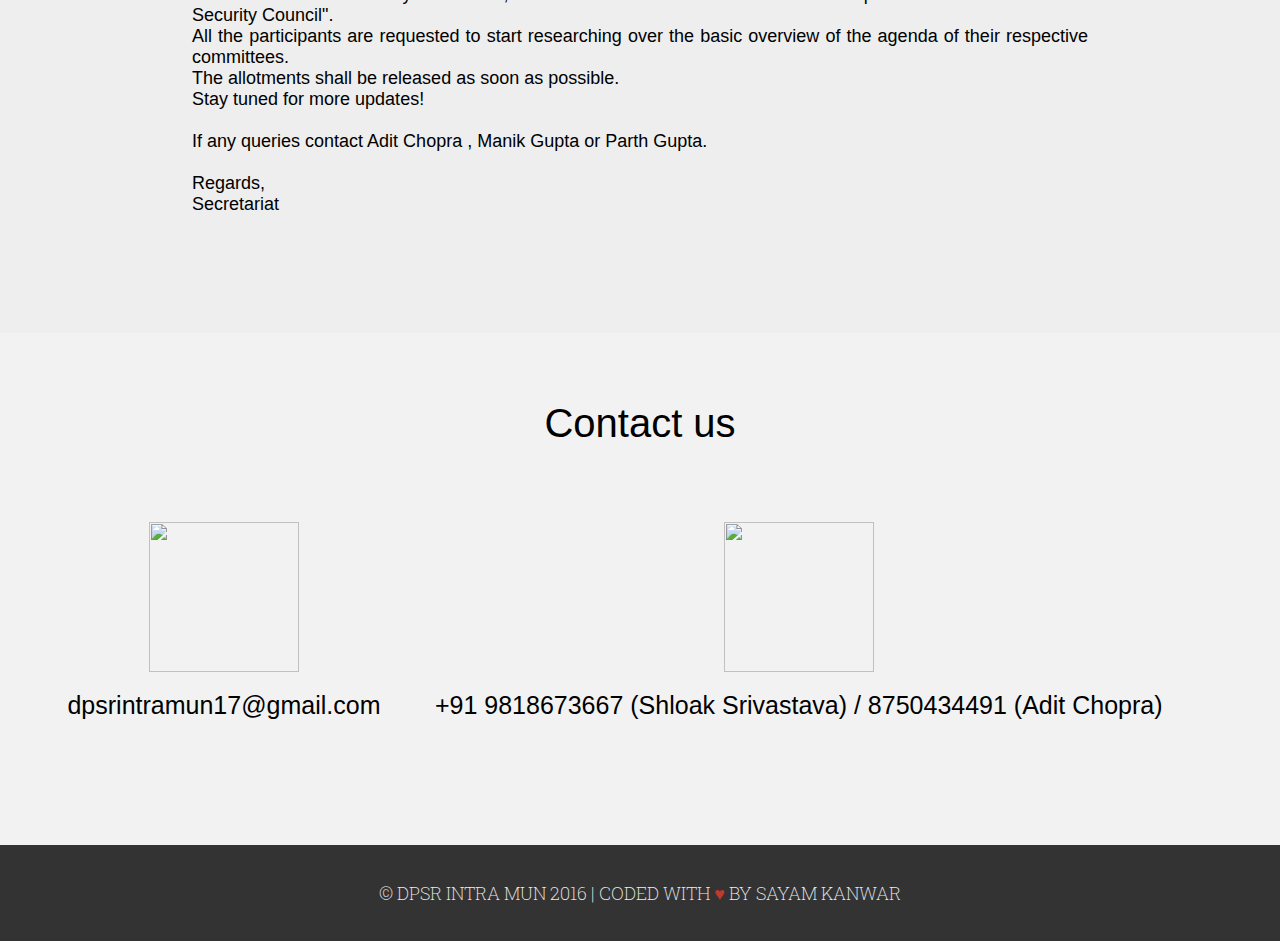
==== commit 1ce06d89: "Update index.html" ====
--- a/index.html
+++ b/index.html
@@ -1,7 +1,7 @@
 <!DOCTYPE html>
 <html>
 <head>
-	<title>DPSR INTRA MUN 2016</title>
+	<title>DPSR INTRA MUN 2017</title>
 	<link rel="stylesheet" type="text/css" href="style.css">
 	<link href="https://fonts.googleapis.com/css?family=Roboto+Slab:100,300,400,700" rel="stylesheet">
 	<script src="https://ajax.googleapis.com/ajax/libs/jquery/3.1.1/jquery.min.js"></script>
@@ -23,7 +23,7 @@
 <div class="first">
 	<center>
 	<br>
-<h1>DPSR INTRA MUN 2016</h1>
+<h1>DPSR INTRA MUN 2017</h1>
 <div class="timer">
 		<div class="time-element" id="days">
 			<span></span>
@@ -81,55 +81,43 @@
 	    <div class="member" id="member1">
 				<div class="overlay"><br>
 					<h3>Parth Gupta</h3>
-					<p>Secretary General</p>
+					<p>Co-Secretary General</p>
 				</div>
 			</div>
 			<div class="member" id="member2">
 				<div class="overlay"><br>
 					<h3>Adit Chopra</h3>
-					<p>Deputy Secretary General</p>
+					<p>Co-Secretary General</p>
 				</div>
 			</div>
 			<div class="member" id="member3">
 				<div class="overlay">
-					<br><h3>Rohil Kanwar</h3>
+					<br><h3>Manik Gupta</h3>
 					<p>Director General</p>
 				</div>
 			</div>
 			<div class="member" id="member4">
 				<div class="overlay">
 					<br><h3>Ankita Punjani</h3>
-					<p>Director General</p>
-				</div>
-			</div>
-			<div class="member" id="member5">
-				<div class="overlay"><br>
-					<h3>Svasti Dutta</h3>
-					<p>USG IP</p>
+					<p>Deputy Secretary General</p>
 				</div>
 			</div>
 			<div class="member" id="member6">
 				<div class="overlay">
-					<br><h3>Manik Gupta</h3>
+					<br><h3>Rachita Saha</h3>
 					<p>USG Logistics</p>
 				</div>
 			</div>
 			<div class="member" id="member7">
 				<div class="overlay"><br>
-					<h3>Anandita Rana</h3>
+					<h3>Ansh Gandhi</h3>
 					<p>USG Delegate Affairs</p>
 				</div>
 			</div>
-			<div class="member" id="member8">
+			<div class="member" id="member7">
 				<div class="overlay"><br>
-					<h3>Shivam Nagpal</h3>
-					<p>Head IP</p>
-				</div>
-			</div>
-			<div class="member" id="member9">
-				<div class="overlay"><br>
-					<h3>Sarthak Ahuja</h3>
-					<p>Head IP</p>
+					<h3>Shloak Srivastava</h3>
+					<p>USG Delegate Affairs</p>
 				</div>
 			</div>
 			<div class="member" id="member10">
@@ -152,7 +140,7 @@
 <a href="comm-2.html">
 <div class="com" id="comm-2">
 	<br>
-	<p>1971 Lok Sabha Ad Hoc Committee</p>
+	<p>United Nations General Assembly</p>
 </div>
 </a>
 </div>
@@ -161,6 +149,7 @@
 	<h1>Resources</h1>
 	<br><br>
 	<a href="loksabha.xlsx" class="resource">Lok Sabha Allotments</a>
+	<a href="https://drive.google.com/file/d/0B5KsqbaqlQn_RllRWEc3Q05zaEk/view" class="resource">UNSC Allotments</a>
 	<a href="https://drive.google.com/file/d/0B5KsqbaqlQn_MW5lOGd5RTdaX0VIdHdnZ1ROYmlxXzVNMi1n/view" class="resource">UNSC Background Guide</a>
 <a href="https://drive.google.com/file/d/0B18GU_gUeZq-amthUXNpT1NkeTA/view" class="resource">Lok Sabha Background Guide</a>
 </div>
@@ -170,8 +159,8 @@
 	<br>
 <p>Hello everyone!<br>
 
-This is to inform all the participants that students from classes 8th and 9th would be participating in the "1971 Ad Hoc committee of the lok sabha".
-Whereas , the students from class 10th would take part in the "security council".<br>
+This is to inform all the participants that students from classes 8th and 9th would be participating in the "United Nations General Assembly".
+Whereas, the students from class 10th would take part in the "United Nations Security Council".<br>
 
 All the participants are requested to start researching over the basic overview of the agenda of their respective committees.<br>
 The allotments shall be released as soon as possible.<br>
@@ -188,11 +177,11 @@
 <h1>Contact us</h1>
 <div class="contact">
 <img src="mail.png">
-<p>dpsrmun@gmail.com</p>
+<p>dpsrintramun17@gmail.com</p>
 </div>
 <div class="contact">
 <img src="phone.png">
-<p>+91 8447291285 / 9811427198</p>
+<p>+91 9818673667 (Shloak Srivastava) / 8750434491 (Adit Chopra)</p>
 </div>
 </div>
 <footer>
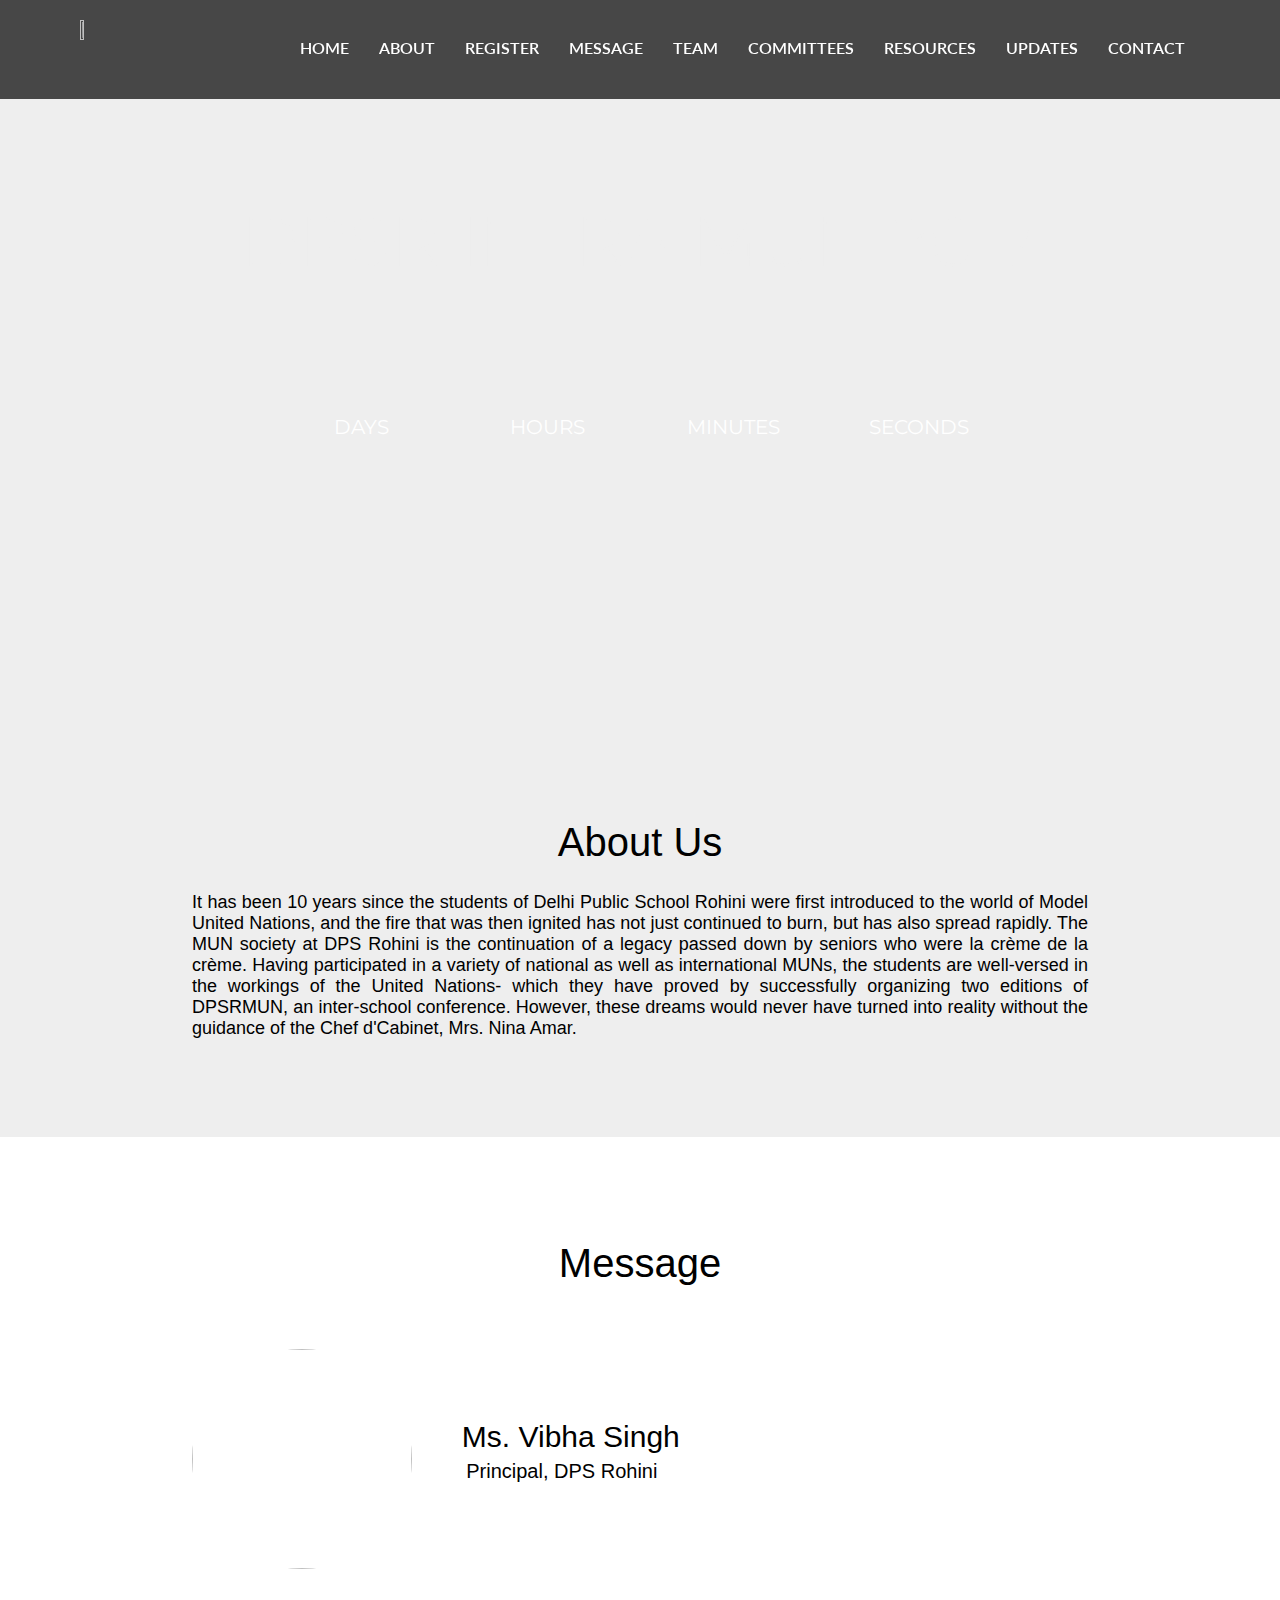
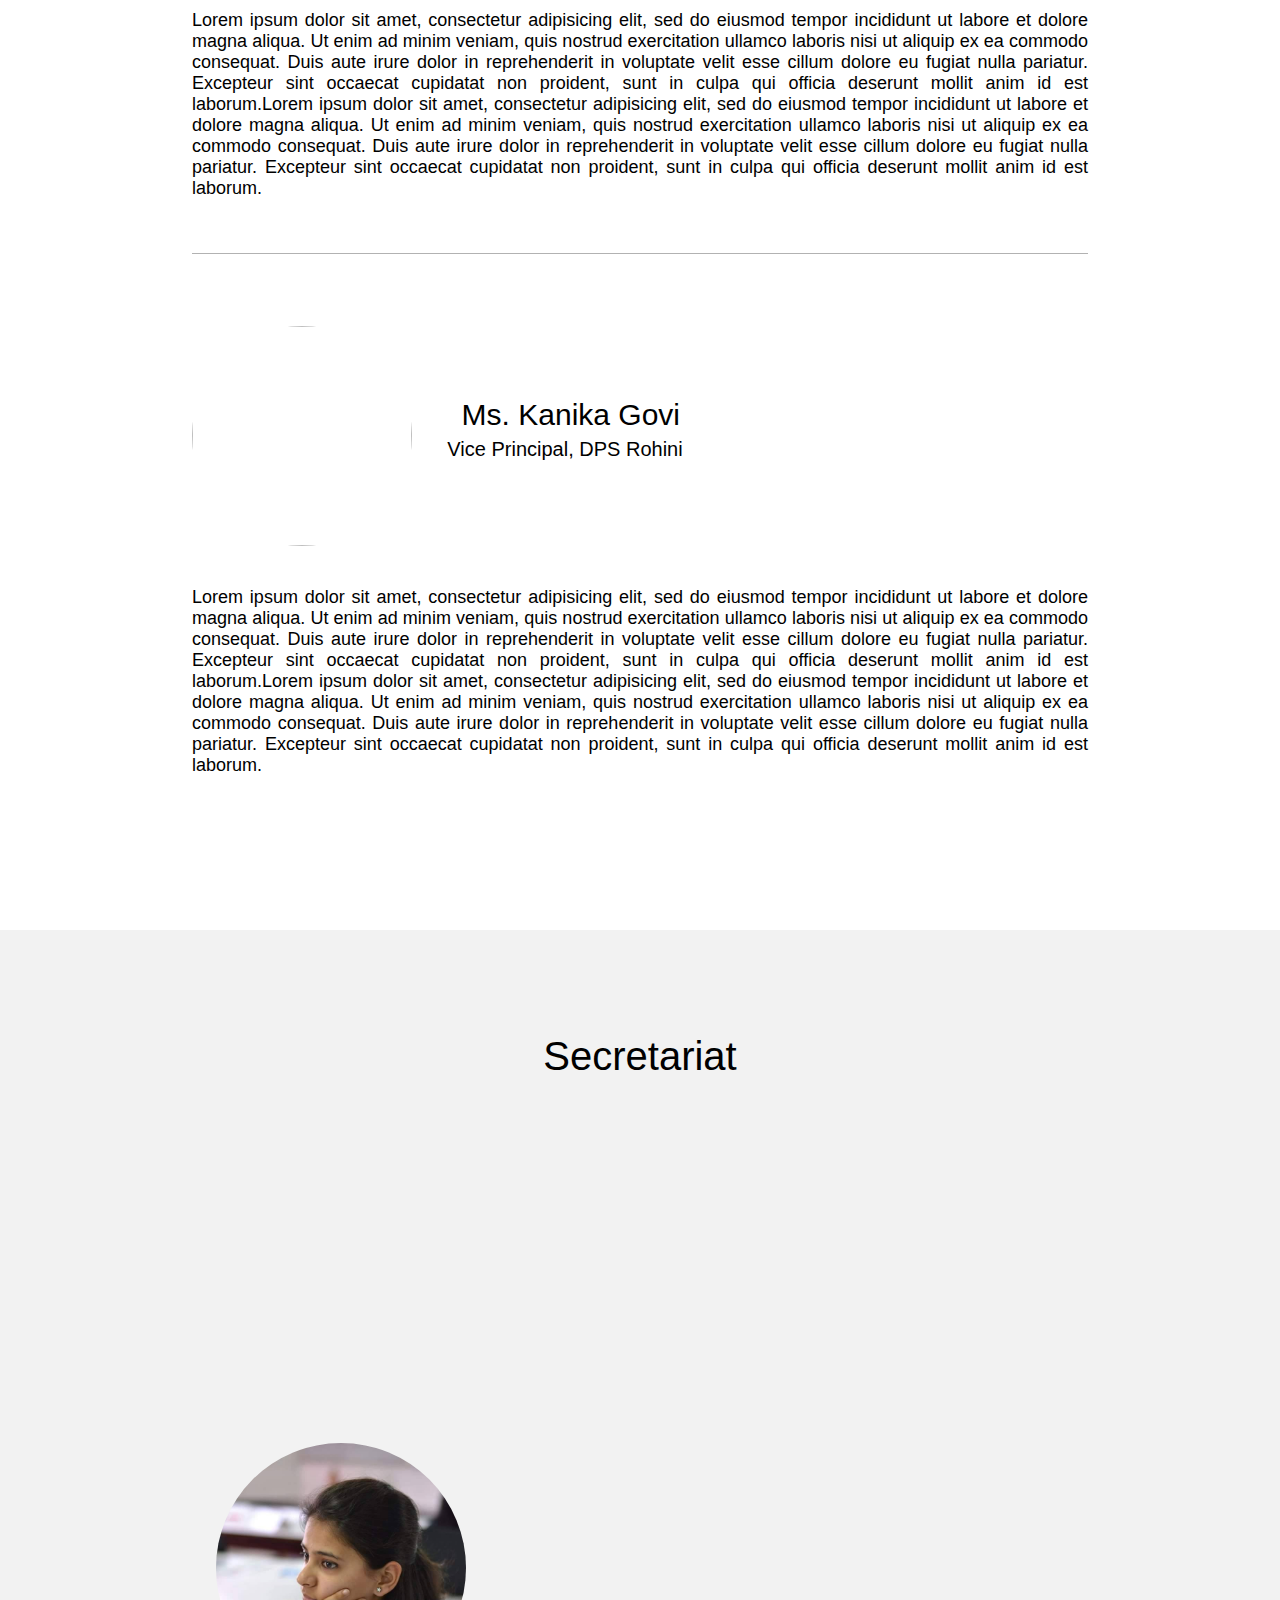
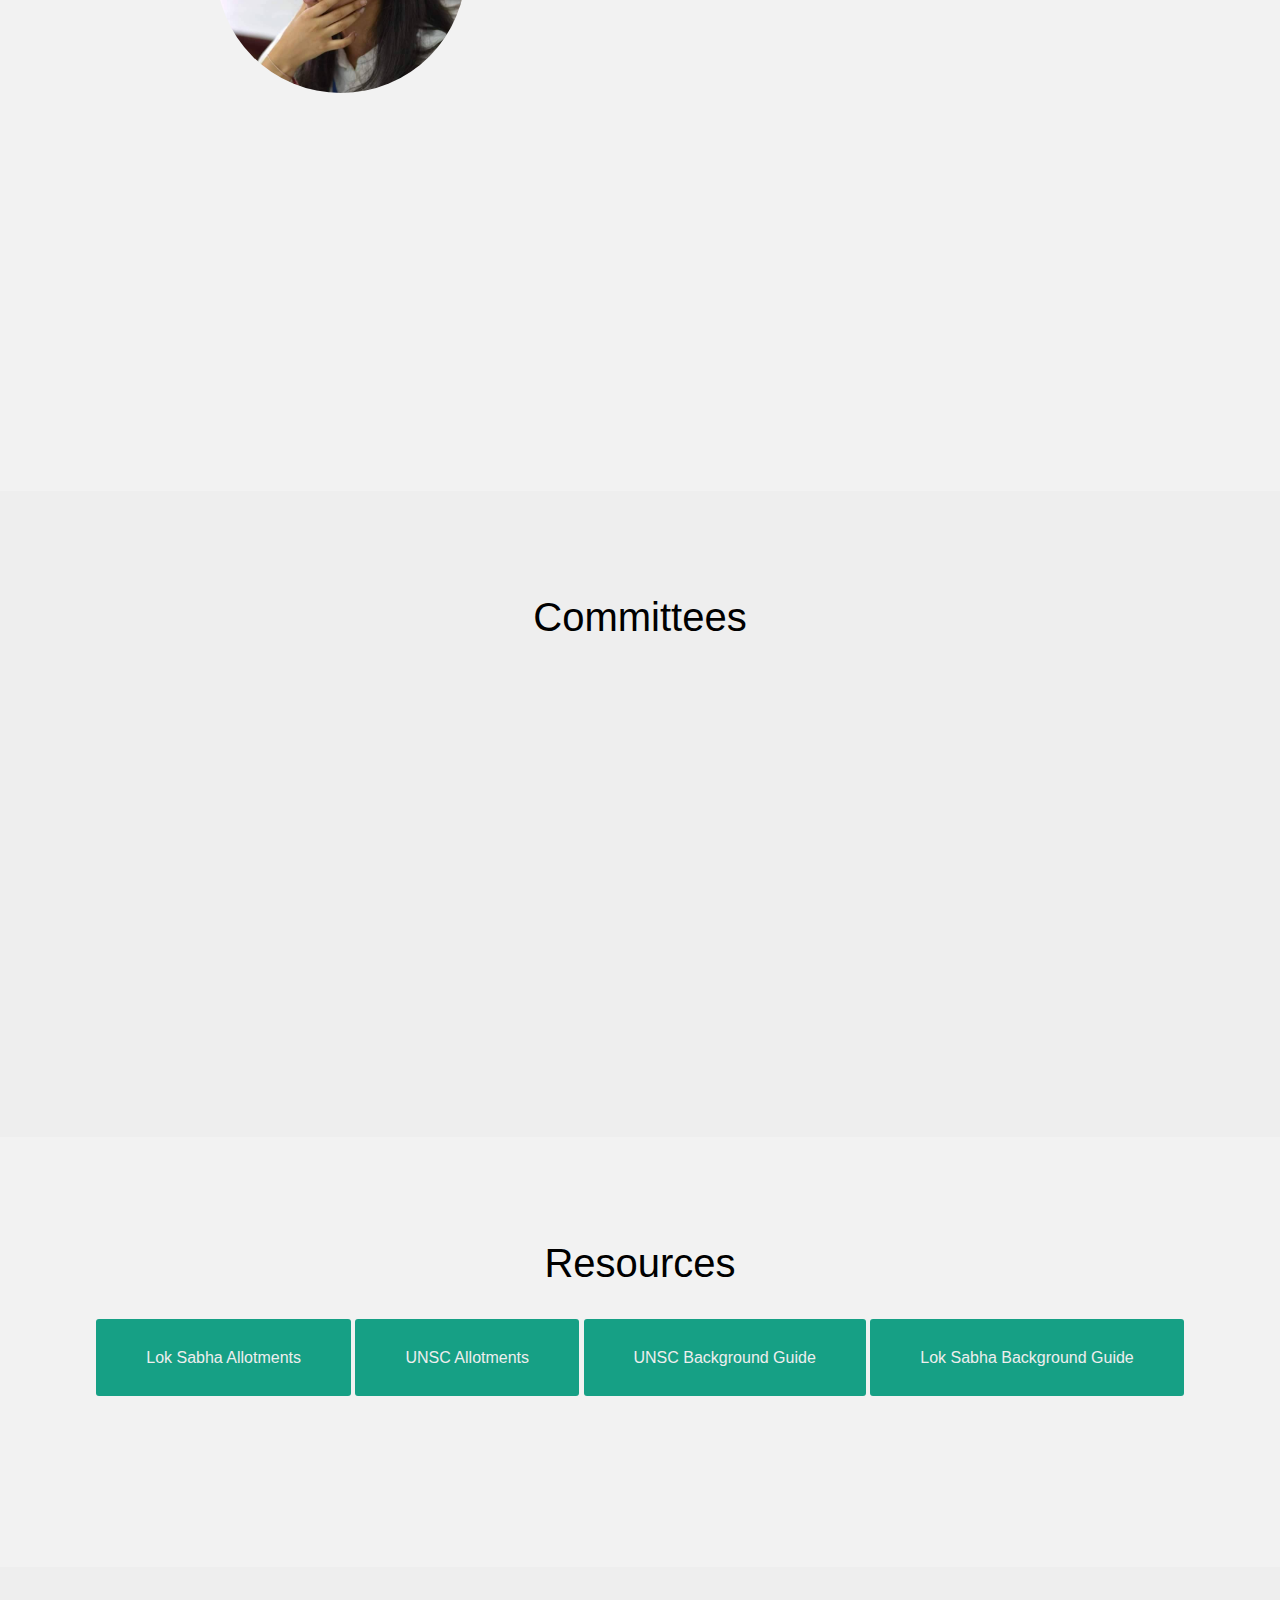
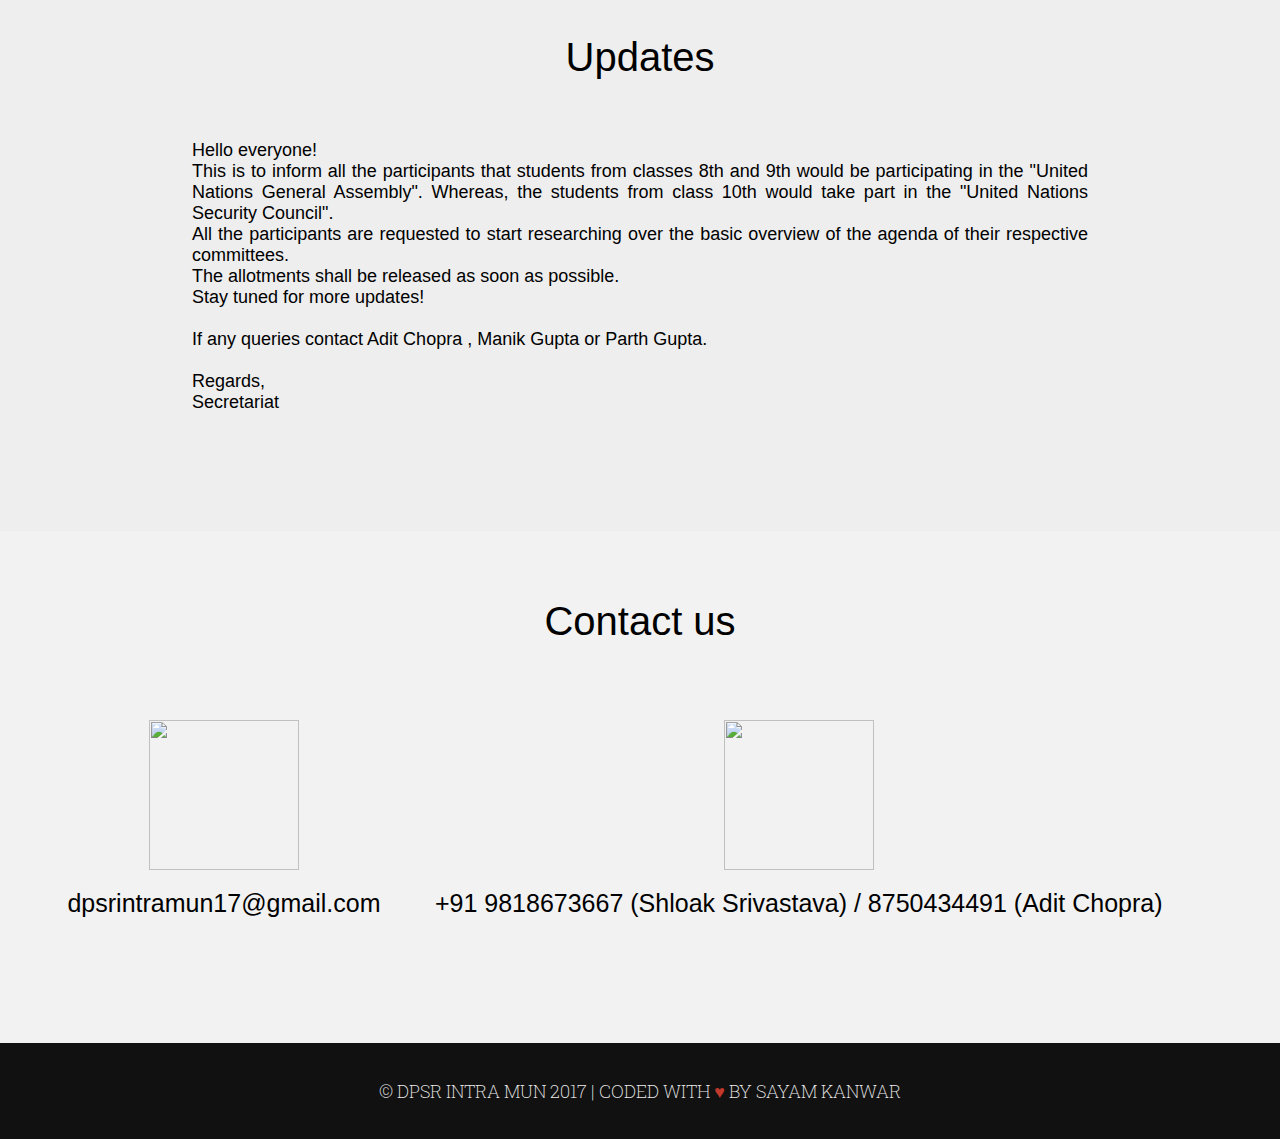
==== commit d13be7ff: "2017" ====
--- a/index.html
+++ b/index.html
@@ -11,11 +11,12 @@
 <header>
 
 	<a href="#" id="l8">contact <div class="line" id="contact-line"></div></a>
+	<a href="#" id="l4">updates <div class="line" id="updates-line"></div></a>
 	<a href="#" id="l7">resources <div class="line" id="resources-line"></div></a>
 	<a href="#" id="l6">committees <div class="line" id="committees-line"></div></a>
   <a href="#" id="l5">team <div class="line" id="team-line"></div></a>
-	<a href="#" id="l4">updates <div class="line" id="updates-line"></div></a>
 	<a href="#" id="l3">message <div class="line" id="message-line"></div></a>
+	<a href="#" id="l9">register <div class="line" id="about-line"></div></a>
 	<a href="#" id="l2">about <div class="line" id="about-line"></div></a>
 	<a href="#" id="l1">home <div class="line" id="home-line"></div></a>
   <img src="logo.png" class="logo">
@@ -47,10 +48,14 @@
 <center>
 <div class="second">
 <br>
+<br>
+<br>
 <h1>About Us</h1>
 <p>‌It has been 10 years since the students of Delhi Public School Rohini were first introduced to the world of Model United Nations, and the fire that was then ignited has not just continued to burn, but has also spread rapidly. The MUN society at DPS Rohini is the continuation of a legacy passed down by seniors who were la crème de la crème. Having participated in a variety of national as well as international MUNs, the students are well-versed in the workings of the United Nations- which they have proved by successfully organizing two editions of DPSRMUN, an inter-school conference. However, these dreams would never have turned into reality without the guidance of the Chef d'Cabinet, Mrs. Nina Amar.</p>
 </div>
 <div class="message">
+	<br>
+	<br>
 	<br>
 	<h1>Message</h1>
 	<br><br>
@@ -74,8 +79,8 @@
 <div class="clear"></div>
 </div>
 </div>
-<div class="third">
-<br>
+<div class="third" id="secretariat">
+<br><br><br>
 	<h1>Secretariat</h1>
 	<div class="team">
 	    <div class="member" id="member1">
@@ -130,6 +135,7 @@
 </div>
 </div>
 <div class="fourth">
+<br><br><br>
 <h1>Committees</h1>
 <a href="comm-1.html">
 <div class="com" id="comm-1">
@@ -145,6 +151,8 @@
 </a>
 </div>
 <div class="resources">
+	<br>
+	<br>
 	<br>
 	<h1>Resources</h1>
 	<br><br>
@@ -186,7 +194,7 @@
 </div>
 <footer>
 	<br>
-<p>&copy; DPSR Intra Mun 2016 | Coded with <span style="color:#c0392b;">&hearts;</span> by <span class="pro">Sayam Kanwar</span></p>
+<p>&copy; DPSR Intra Mun 2017 | Coded with <span style="color:#c0392b;">&hearts;</span> by <span class="pro">Sayam Kanwar</span></p>
 <br>
 </footer>
 </center>
--- a/style.css
+++ b/style.css
@@ -272,7 +272,7 @@
 				}
 
 				#member3 {
-				background: url("rohil.jpg") no-repeat;
+				background: url("manik.jpg") no-repeat;
 				background-size: cover;
 				}
 
@@ -282,38 +282,23 @@
 				}
 
 				#member5 {
-				background: url("svasti.jpg") no-repeat;
+				background: url("default.png") no-repeat;
 				background-size: cover;
 				}
 
 				#member6 {
-				background: url("manik.jpg") no-repeat;
+				background: url("default.png") no-repeat;
 				background-size: cover;
 				}
 
 				#member7 {
-				background: url("anandita.jpg") no-repeat;
-				background-size: cover;
-				background-position: -100px;
-				}
-
-				#member8 {
-				background: url("shivam.jpg") no-repeat;
-				background-size: cover;
-				}
-
-				#member9 {
-				background: url("sarthak.jpg") no-repeat;
-				background-size: cover;
+				background: url("default.png") no-repeat;
+				background-size: cover;
+				/*background-position: -100px;*/
 				}
 
 				#member10 {
 				background: url("sk.jpg") no-repeat;
-				background-size: cover;
-				}
-
-				#member11 {
-				background: url("default.png") no-repeat;
 				background-size: cover;
 				}
 
@@ -416,7 +401,7 @@
 	}
 
 	footer {
-		background: #333;
+		background: #111;
 	}
 
 	footer p {
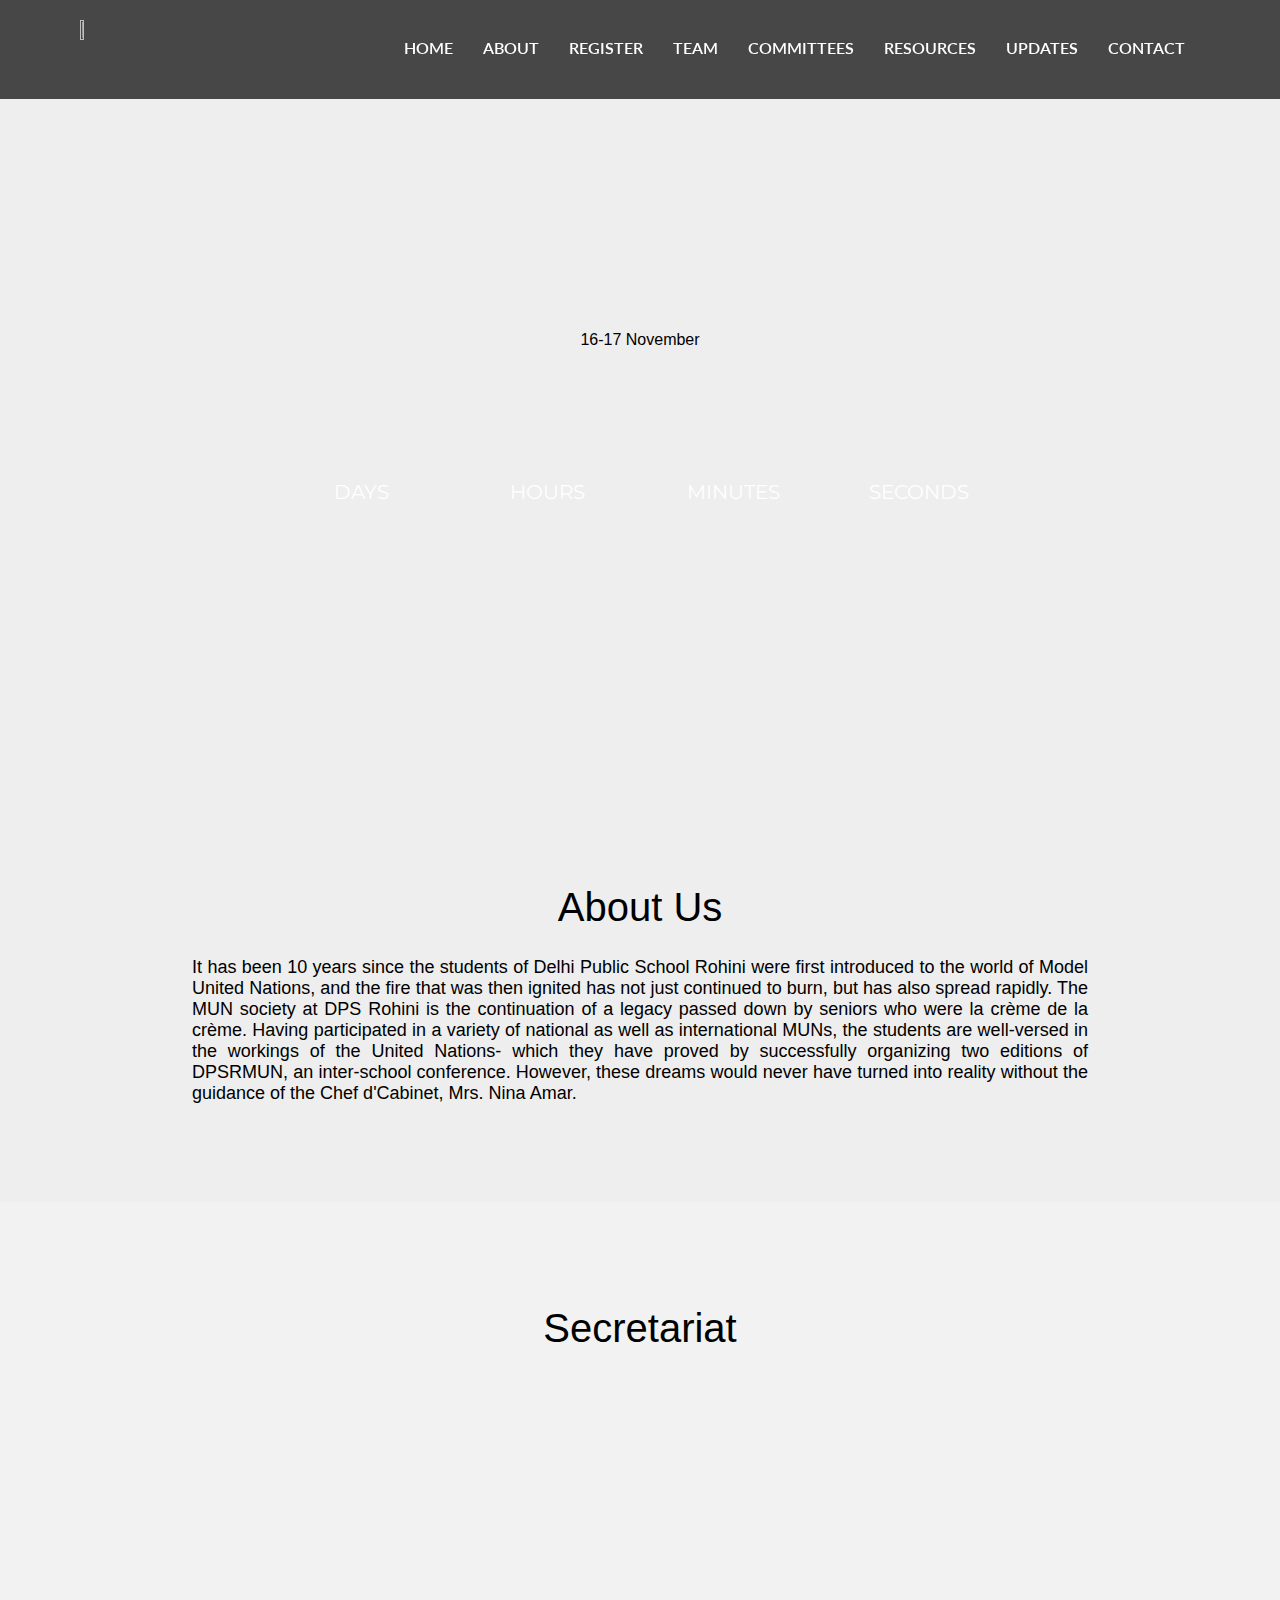
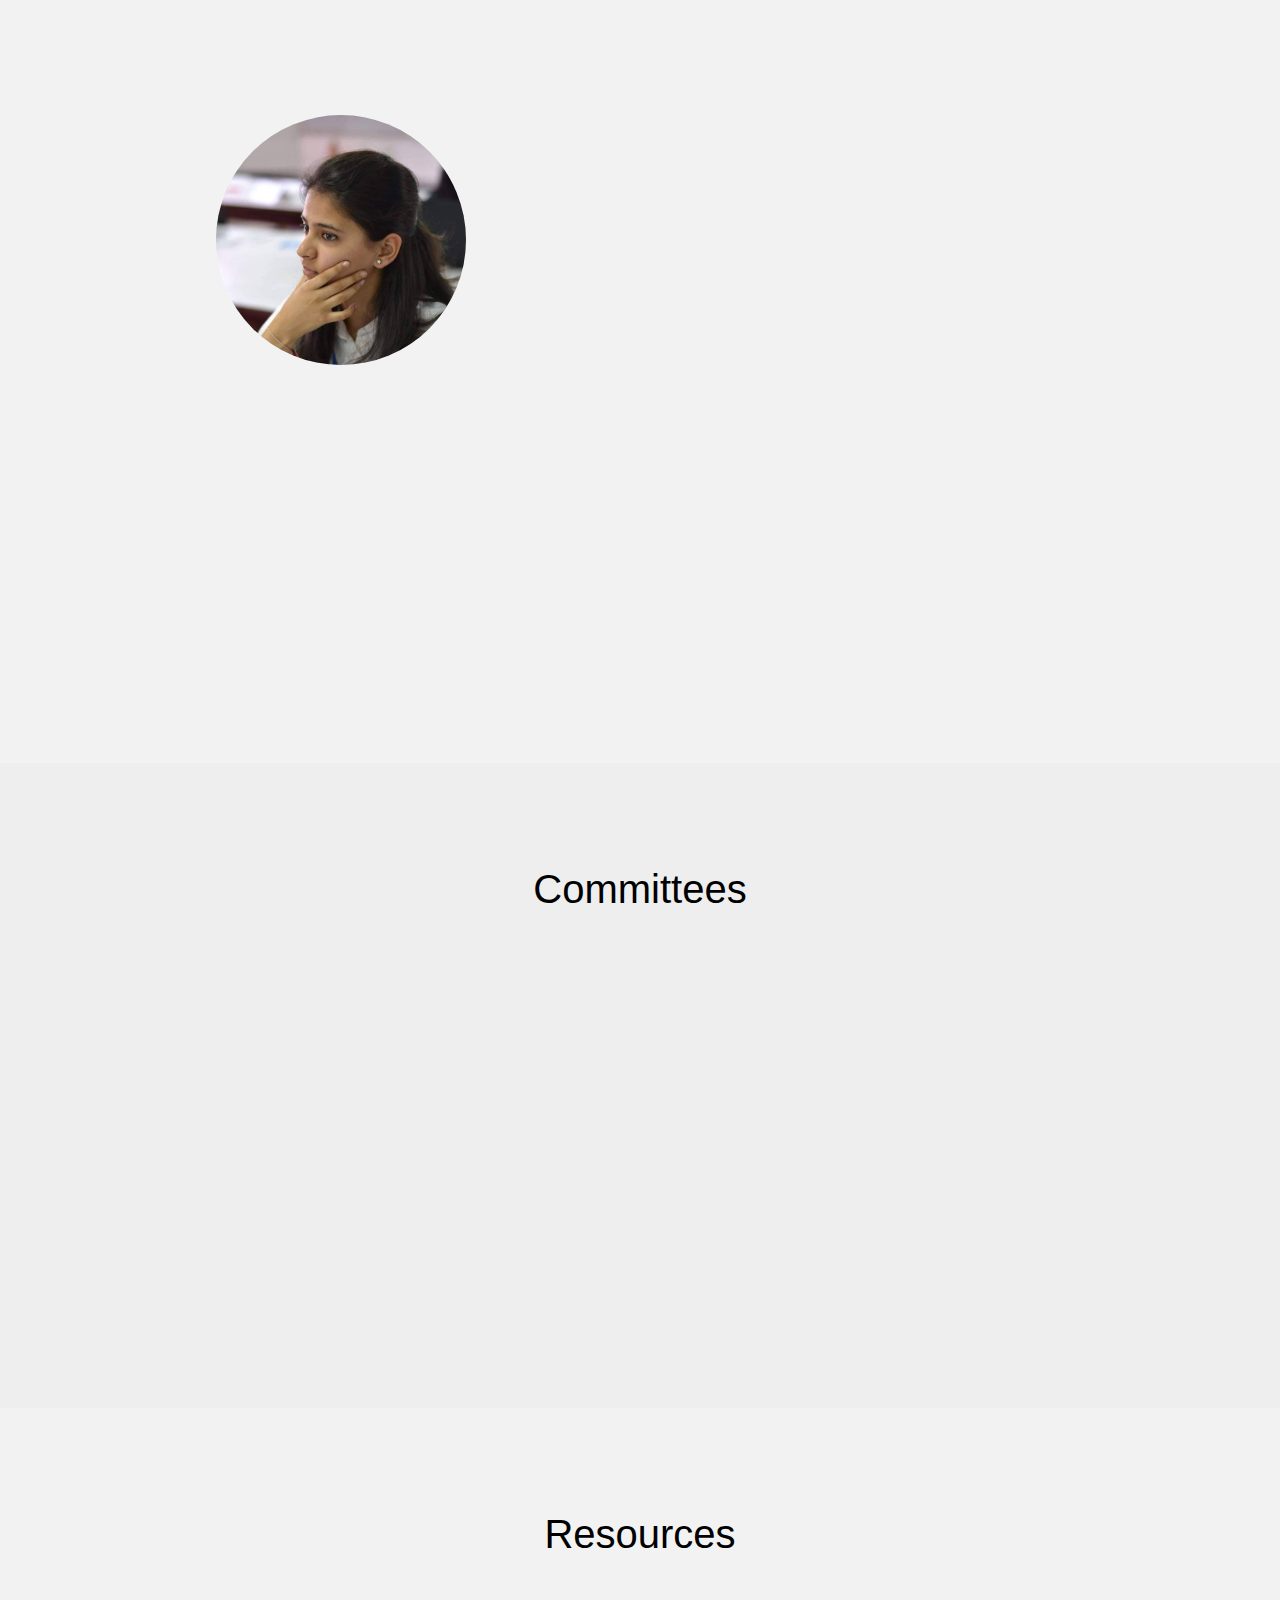
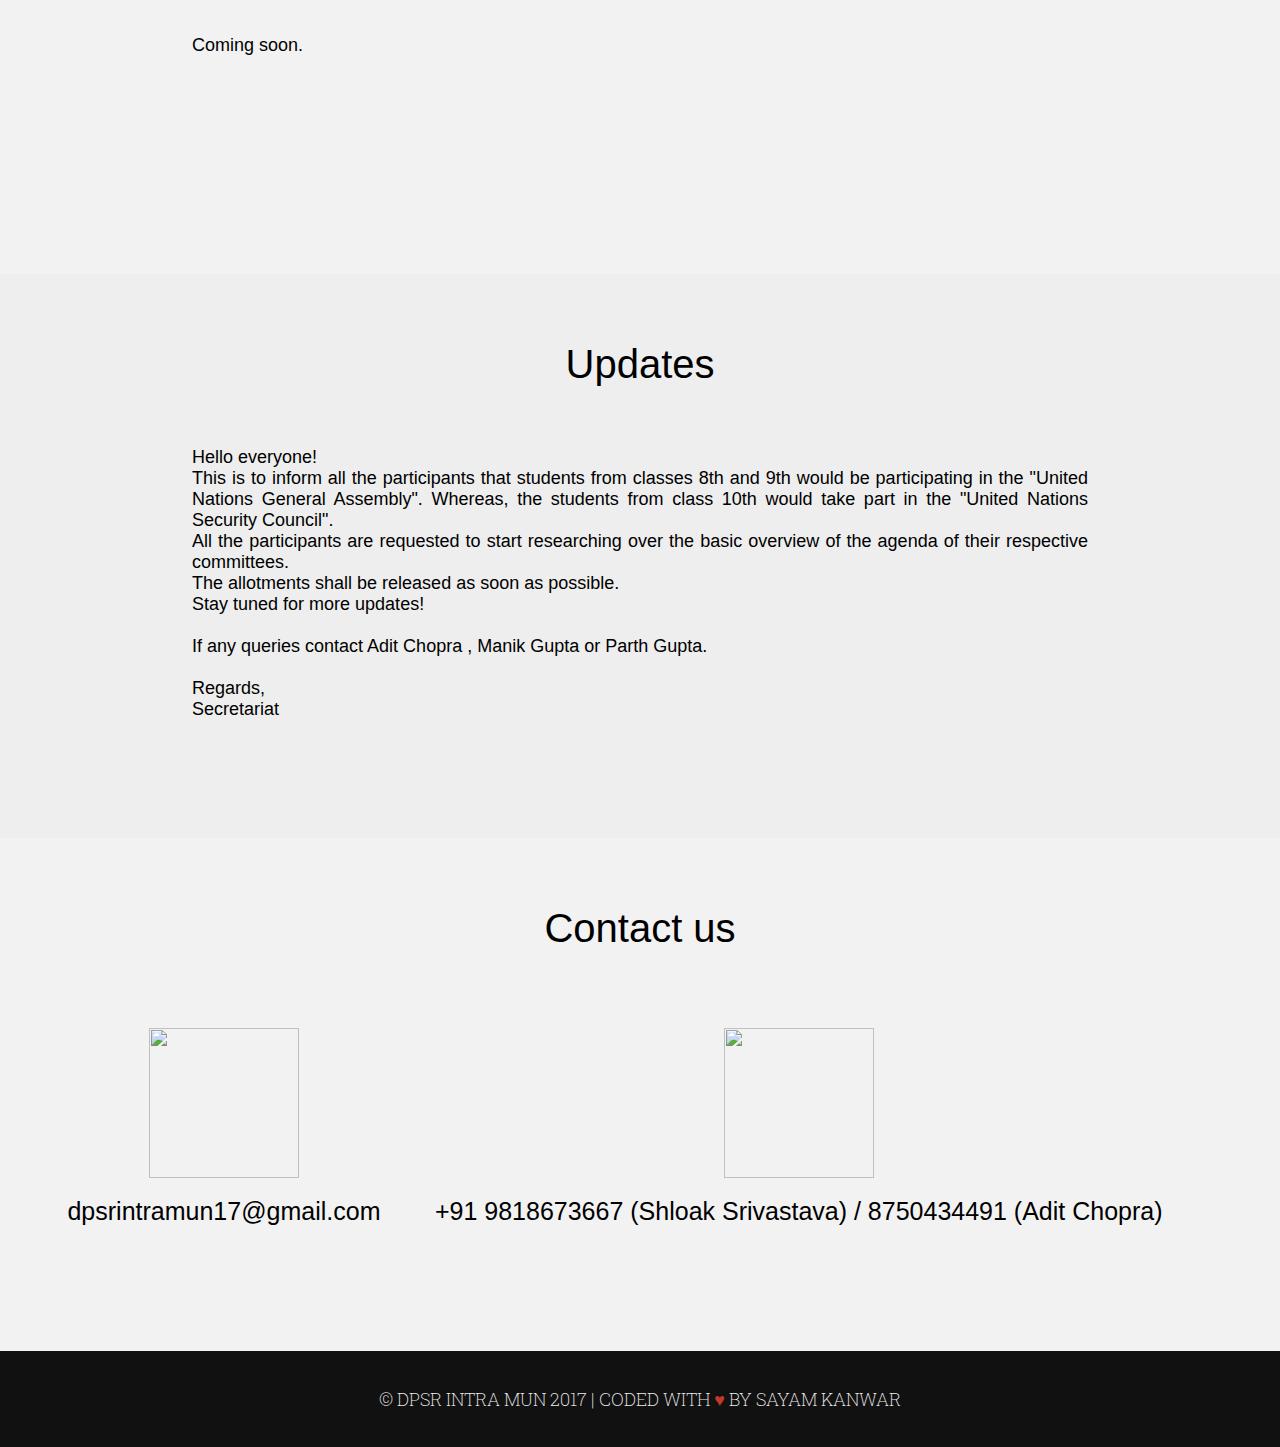
==== commit 24a7bc96: "Update index.html" ====
--- a/index.html
+++ b/index.html
@@ -4,8 +4,6 @@
 	<title>DPSR INTRA MUN 2017</title>
 	<link rel="stylesheet" type="text/css" href="style.css">
 	<link href="https://fonts.googleapis.com/css?family=Roboto+Slab:100,300,400,700" rel="stylesheet">
-	<script src="https://ajax.googleapis.com/ajax/libs/jquery/3.1.1/jquery.min.js"></script>
-	<script type="text/javascript" src="main.js"></script>
 </head>
 <body>
 <header>
@@ -15,9 +13,8 @@
 	<a href="#" id="l7">resources <div class="line" id="resources-line"></div></a>
 	<a href="#" id="l6">committees <div class="line" id="committees-line"></div></a>
   <a href="#" id="l5">team <div class="line" id="team-line"></div></a>
-	<a href="#" id="l3">message <div class="line" id="message-line"></div></a>
 	<a href="#" id="l9">register <div class="line" id="about-line"></div></a>
-	<a href="#" id="l2">about <div class="line" id="about-line"></div></a>
+	<a href="#about" id="l2">about <div class="line" id="about-line"></div></a>
 	<a href="#" id="l1">home <div class="line" id="home-line"></div></a>
   <img src="logo.png" class="logo">
 </header>
@@ -25,6 +22,7 @@
 	<center>
 	<br>
 <h1>DPSR INTRA MUN 2017</h1>
+		<p>16-17 November</p>
 <div class="timer">
 		<div class="time-element" id="days">
 			<span></span>
@@ -52,32 +50,6 @@
 <br>
 <h1>About Us</h1>
 <p>‌It has been 10 years since the students of Delhi Public School Rohini were first introduced to the world of Model United Nations, and the fire that was then ignited has not just continued to burn, but has also spread rapidly. The MUN society at DPS Rohini is the continuation of a legacy passed down by seniors who were la crème de la crème. Having participated in a variety of national as well as international MUNs, the students are well-versed in the workings of the United Nations- which they have proved by successfully organizing two editions of DPSRMUN, an inter-school conference. However, these dreams would never have turned into reality without the guidance of the Chef d'Cabinet, Mrs. Nina Amar.</p>
-</div>
-<div class="message">
-	<br>
-	<br>
-	<br>
-	<h1>Message</h1>
-	<br><br>
-<div class="message-box">
-<img src="default.png">
-<h2>Ms. Vibha Singh</h2><br>
-<h4>Principal, DPS Rohini</h4>
-<br>
-<p>Lorem ipsum dolor sit amet, consectetur adipisicing elit, sed do eiusmod tempor incididunt ut labore et dolore magna aliqua. Ut enim ad minim veniam, quis nostrud exercitation ullamco laboris nisi ut aliquip ex ea commodo consequat. Duis aute irure dolor in reprehenderit in voluptate velit esse cillum dolore eu fugiat nulla pariatur. Excepteur sint occaecat cupidatat non proident, sunt in culpa qui officia deserunt mollit anim id est laborum.Lorem ipsum dolor sit amet, consectetur adipisicing elit, sed do eiusmod tempor incididunt ut labore et dolore magna aliqua. Ut enim ad minim veniam, quis nostrud exercitation ullamco laboris nisi ut aliquip ex ea commodo consequat. Duis aute irure dolor in reprehenderit in voluptate velit esse cillum dolore eu fugiat nulla pariatur. Excepteur sint occaecat cupidatat non proident, sunt in culpa qui officia deserunt mollit anim id est laborum.</p>
-<br><br>
-<div class="clear"></div>
-</div>
-<br><br><br><br>
-<div style="border:none;" class="message-box">
-<img src="default.png">
-<h2>Ms. Kanika Govi</h2><br>
-<h4 style="margin-left:-370px;">Vice Principal, DPS Rohini</h4>
-<br>
-<p>Lorem ipsum dolor sit amet, consectetur adipisicing elit, sed do eiusmod tempor incididunt ut labore et dolore magna aliqua. Ut enim ad minim veniam, quis nostrud exercitation ullamco laboris nisi ut aliquip ex ea commodo consequat. Duis aute irure dolor in reprehenderit in voluptate velit esse cillum dolore eu fugiat nulla pariatur. Excepteur sint occaecat cupidatat non proident, sunt in culpa qui officia deserunt mollit anim id est laborum.Lorem ipsum dolor sit amet, consectetur adipisicing elit, sed do eiusmod tempor incididunt ut labore et dolore magna aliqua. Ut enim ad minim veniam, quis nostrud exercitation ullamco laboris nisi ut aliquip ex ea commodo consequat. Duis aute irure dolor in reprehenderit in voluptate velit esse cillum dolore eu fugiat nulla pariatur. Excepteur sint occaecat cupidatat non proident, sunt in culpa qui officia deserunt mollit anim id est laborum.</p>
-<br><br>
-<div class="clear"></div>
-</div>
 </div>
 <div class="third" id="secretariat">
 <br><br><br>
@@ -107,13 +79,13 @@
 					<p>Deputy Secretary General</p>
 				</div>
 			</div>
-			<div class="member" id="member6">
+			<div class="member" id="member5">
 				<div class="overlay">
 					<br><h3>Rachita Saha</h3>
 					<p>USG Logistics</p>
 				</div>
 			</div>
-			<div class="member" id="member7">
+			<div class="member" id="member6">
 				<div class="overlay"><br>
 					<h3>Ansh Gandhi</h3>
 					<p>USG Delegate Affairs</p>
@@ -156,10 +128,11 @@
 	<br>
 	<h1>Resources</h1>
 	<br><br>
-	<a href="loksabha.xlsx" class="resource">Lok Sabha Allotments</a>
-	<a href="https://drive.google.com/file/d/0B5KsqbaqlQn_RllRWEc3Q05zaEk/view" class="resource">UNSC Allotments</a>
-	<a href="https://drive.google.com/file/d/0B5KsqbaqlQn_MW5lOGd5RTdaX0VIdHdnZ1ROYmlxXzVNMi1n/view" class="resource">UNSC Background Guide</a>
-<a href="https://drive.google.com/file/d/0B18GU_gUeZq-amthUXNpT1NkeTA/view" class="resource">Lok Sabha Background Guide</a>
+	<!-- 	<a href="loksabha.xlsx" class="resource">Lok Sabha Allotments</a>
+		<a href="https://drive.google.com/file/d/0B5KsqbaqlQn_RllRWEc3Q05zaEk/view" class="resource">UNSC Allotments</a>
+		<a href="https://drive.google.com/file/d/0B5KsqbaqlQn_MW5lOGd5RTdaX0VIdHdnZ1ROYmlxXzVNMi1n/view" class="resource">UNSC Background Guide</a>
+	<a href="https://drive.google.com/file/d/0B18GU_gUeZq-amthUXNpT1NkeTA/view" class="resource">Lok Sabha Background Guide</a> -->
+	<p>Coming soon.</p>
 </div>
 <div class="updates">
 	<br>
@@ -198,5 +171,7 @@
 <br>
 </footer>
 </center>
+	<script src="jquery.js"></script>
+	<script type="text/javascript" src="main.js"></script>
 </body>
 </html>
--- a/style.css
+++ b/style.css
@@ -315,7 +315,7 @@
 	}
 
 	.overlay h3 {
-	 font-size: 30px;
+	 font-size: 20px;
 	 margin-top: 60px;
 	 color: #fff;
 	 font-weight: 400;
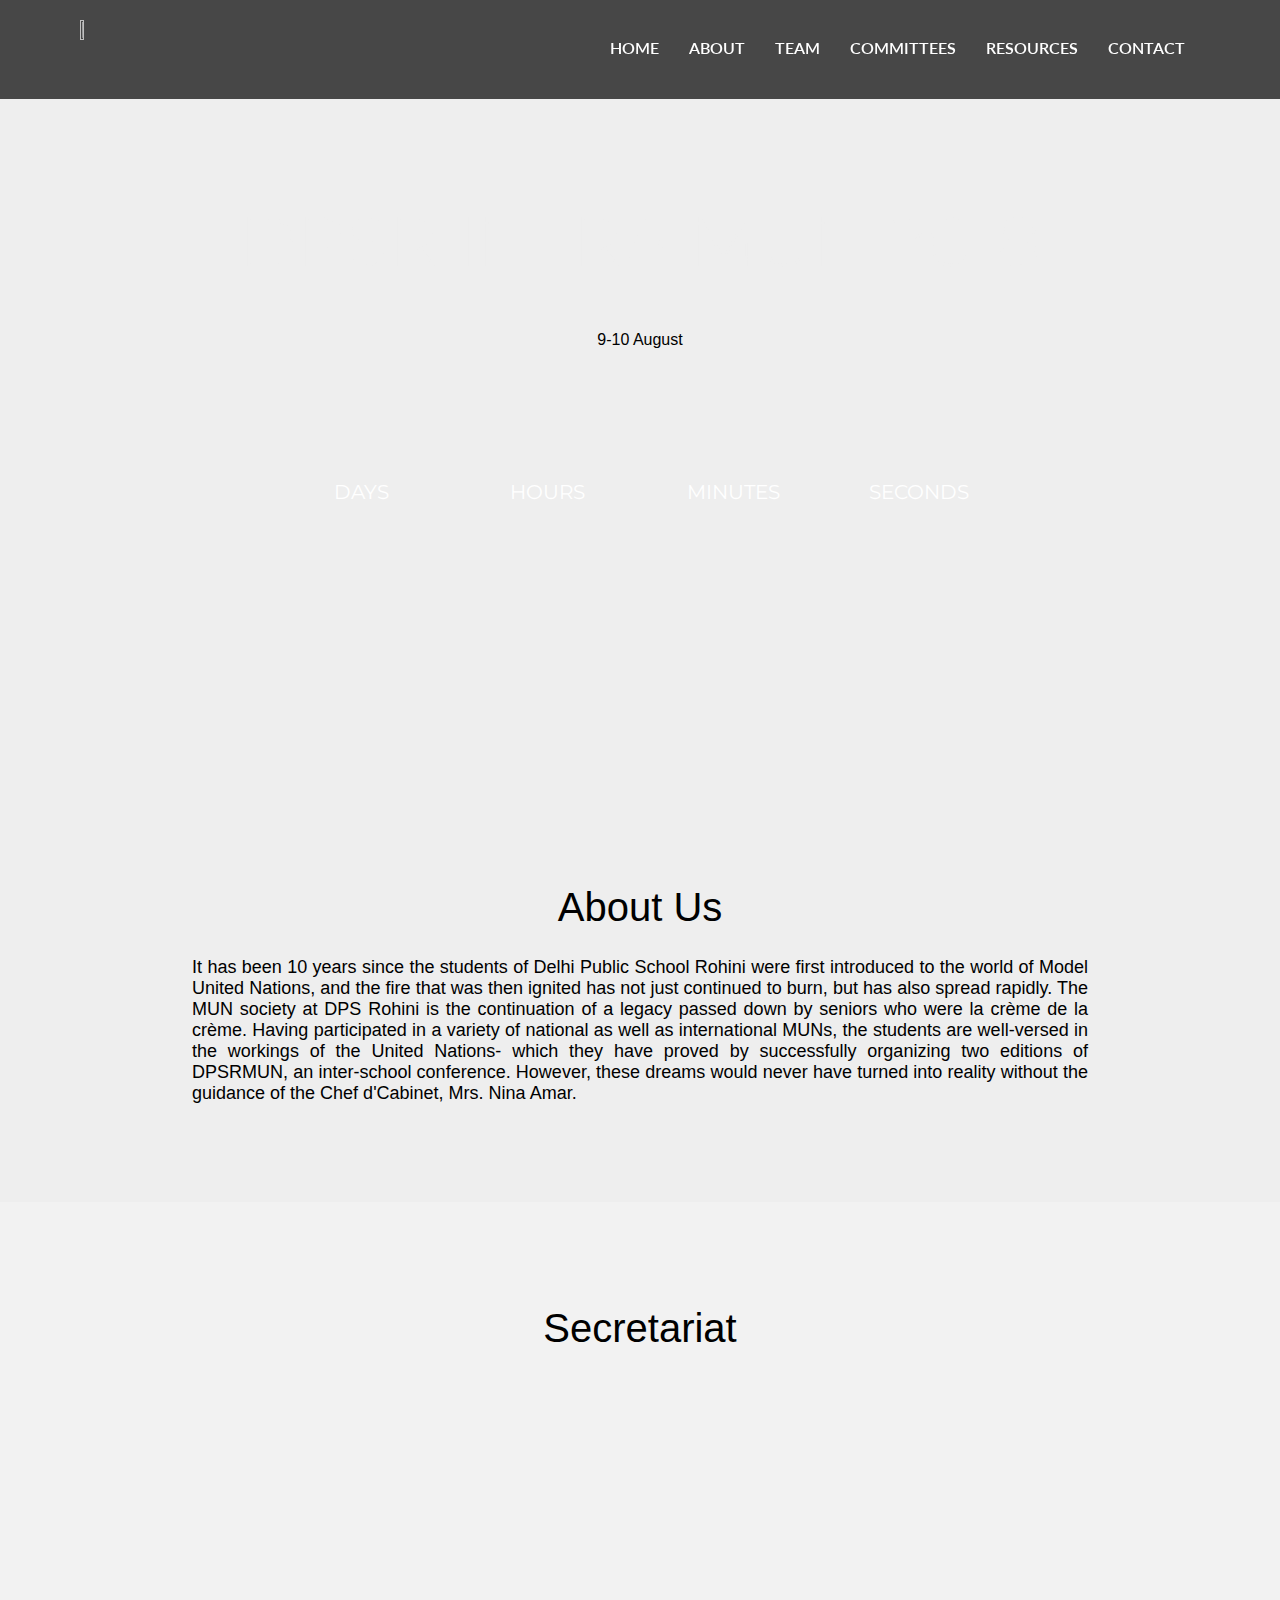
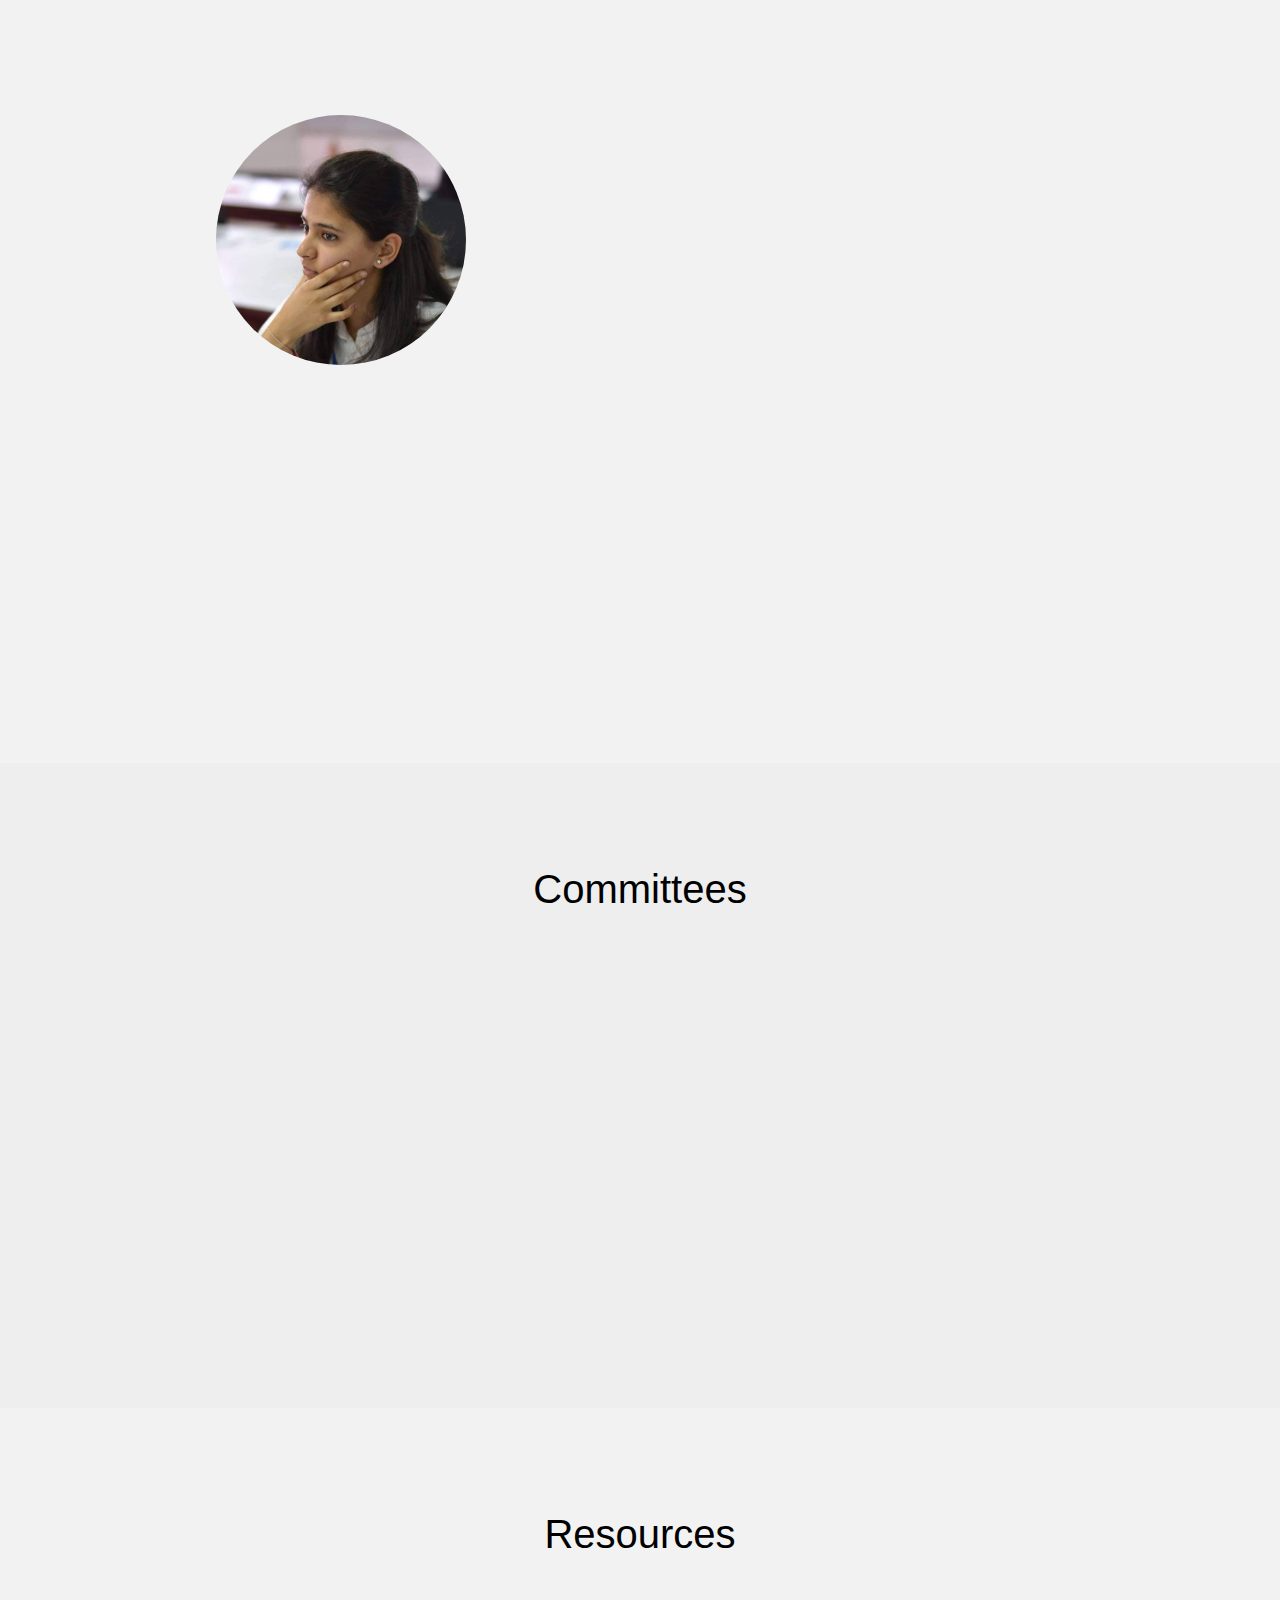
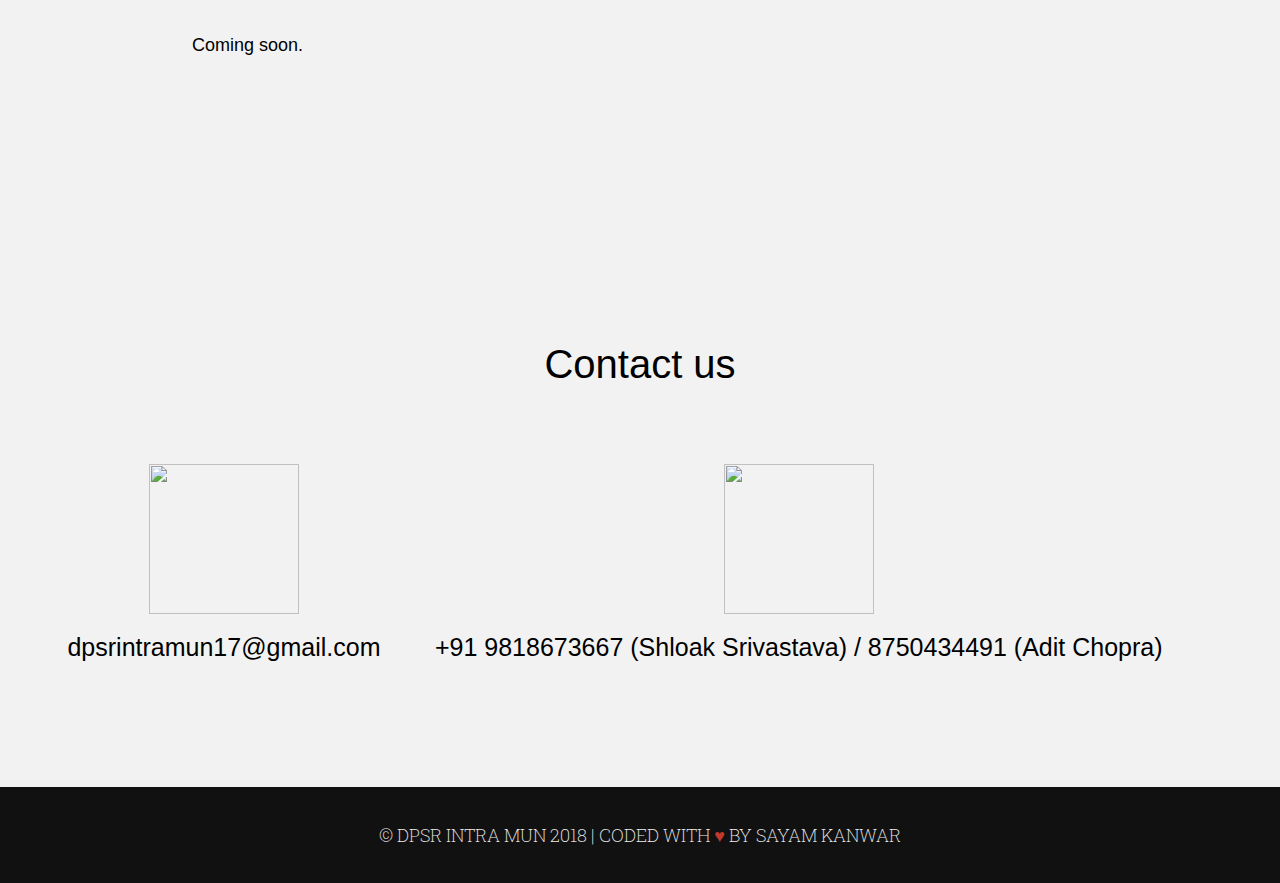
==== commit 70744132: "2018 update" ====
--- a/index.html
+++ b/index.html
@@ -1,28 +1,32 @@
 <!DOCTYPE html>
 <html>
 <head>
-	<title>DPSR INTRA MUN 2017</title>
+	<title>DPSR INTRA MUN 2018</title>
 	<link rel="stylesheet" type="text/css" href="style.css">
 	<link href="https://fonts.googleapis.com/css?family=Roboto+Slab:100,300,400,700" rel="stylesheet">
+	<script src="https://cdn.jsdelivr.net/gh/cferdinandi/smooth-scroll/dist/smooth-scroll.polyfills.min.js"></script>
+	<script type="text/javascript">
+		var scroll = new SmoothScroll('a[href*="#"]');	
+	</script>
 </head>
 <body>
 <header>
 
-	<a href="#" id="l8">contact <div class="line" id="contact-line"></div></a>
-	<a href="#" id="l4">updates <div class="line" id="updates-line"></div></a>
-	<a href="#" id="l7">resources <div class="line" id="resources-line"></div></a>
-	<a href="#" id="l6">committees <div class="line" id="committees-line"></div></a>
-  <a href="#" id="l5">team <div class="line" id="team-line"></div></a>
-	<a href="#" id="l9">register <div class="line" id="about-line"></div></a>
-	<a href="#about" id="l2">about <div class="line" id="about-line"></div></a>
-	<a href="#" id="l1">home <div class="line" id="home-line"></div></a>
+	<a href="#fifth" id="l8">contact <div class="line" id="contact-line"></div></a>
+<!-- 	<a href="#" id="l4">updates <div class="line" id="updates-line"></div></a> -->
+	<a href="#resources" id="l7">resources <div class="line" id="resources-line"></div></a>
+	<a href="#fourth" id="l6">committees <div class="line" id="committees-line"></div></a>
+  <a href="#secretariat" id="l5">team <div class="line" id="team-line"></div></a>
+<!-- 	<a href="#" id="l9">register <div class="line" id="about-line"></div></a> -->
+	<a href="#second" id="l2">about <div class="line" id="about-line"></div></a>
+	<a href="#first" id="l1">home <div class="line" id="home-line"></div></a>
   <img src="logo.png" class="logo">
 </header>
-<div class="first">
+<div id="first" class="first">
 	<center>
 	<br>
-<h1>DPSR INTRA MUN 2017</h1>
-		<p>16-17 November</p>
+<h1>DPSR INTRA MUN 2018</h1>
+		<p class="date-new">9-10 August</p>
 <div class="timer">
 		<div class="time-element" id="days">
 			<span></span>
@@ -44,7 +48,7 @@
 </center>
 </div>
 <center>
-<div class="second">
+<div class="second" id="second">
 <br>
 <br>
 <br>
@@ -97,6 +101,12 @@
 					<p>USG Delegate Affairs</p>
 				</div>
 			</div>
+			<div class="member" id="member11">
+				<div class="overlay"><br>
+					<h3>Aastha Goel</h3>
+					<p>Head IP</p>
+				</div>
+			</div>
 			<div class="member" id="member10">
 				<div class="overlay"><br>
 					<h3>Sayam Kanwar</h3>
@@ -106,7 +116,7 @@
 
 </div>
 </div>
-<div class="fourth">
+<div class="fourth" id="fourth">
 <br><br><br>
 <h1>Committees</h1>
 <a href="comm-1.html">
@@ -122,19 +132,17 @@
 </div>
 </a>
 </div>
-<div class="resources">
+<div id="resources" class="resources">
 	<br>
 	<br>
 	<br>
 	<h1>Resources</h1>
 	<br><br>
-	<!-- 	<a href="loksabha.xlsx" class="resource">Lok Sabha Allotments</a>
-		<a href="https://drive.google.com/file/d/0B5KsqbaqlQn_RllRWEc3Q05zaEk/view" class="resource">UNSC Allotments</a>
-		<a href="https://drive.google.com/file/d/0B5KsqbaqlQn_MW5lOGd5RTdaX0VIdHdnZ1ROYmlxXzVNMi1n/view" class="resource">UNSC Background Guide</a>
-	<a href="https://drive.google.com/file/d/0B18GU_gUeZq-amthUXNpT1NkeTA/view" class="resource">Lok Sabha Background Guide</a> -->
 	<p>Coming soon.</p>
+<!-- 	<a href="https://drive.google.com/open?id=0B6Na6LeG_JtTeTJNaVNqRndITDVFaTFIMVpNRGFXckRoU29B" class="resBtn">UNSC Allotments</a>
+	<a href="https://drive.google.com/file/d/0Byl8k8CyV_fDN0hPcjVsbFpvSnZMZDF3YU05ZllzeExzX2lV/view" class="resBtn">UNGA Allotments</a> -->
 </div>
-<div class="updates">
+<!-- <div class="updates">
 	<br>
 	<h1>Updates</h1>
 	<br>
@@ -152,8 +160,8 @@
 
 Regards, <br>
 Secretariat</p>
-</div>
-<div class="fifth">
+</div> -->
+<div class="fifth" id="fifth">
 <br>
 <h1>Contact us</h1>
 <div class="contact">
@@ -167,11 +175,11 @@
 </div>
 <footer>
 	<br>
-<p>&copy; DPSR Intra Mun 2017 | Coded with <span style="color:#c0392b;">&hearts;</span> by <span class="pro">Sayam Kanwar</span></p>
+<p>&copy; DPSR Intra Mun 2018 | Coded with <span style="color:#c0392b;">&hearts;</span> by <span class="pro">Sayam Kanwar</span></p>
 <br>
 </footer>
 </center>
-	<script src="jquery.js"></script>
+	<script src="https://ajax.googleapis.com/ajax/libs/jquery/3.3.1/jquery.min.js"></script>
 	<script type="text/javascript" src="main.js"></script>
 </body>
 </html>
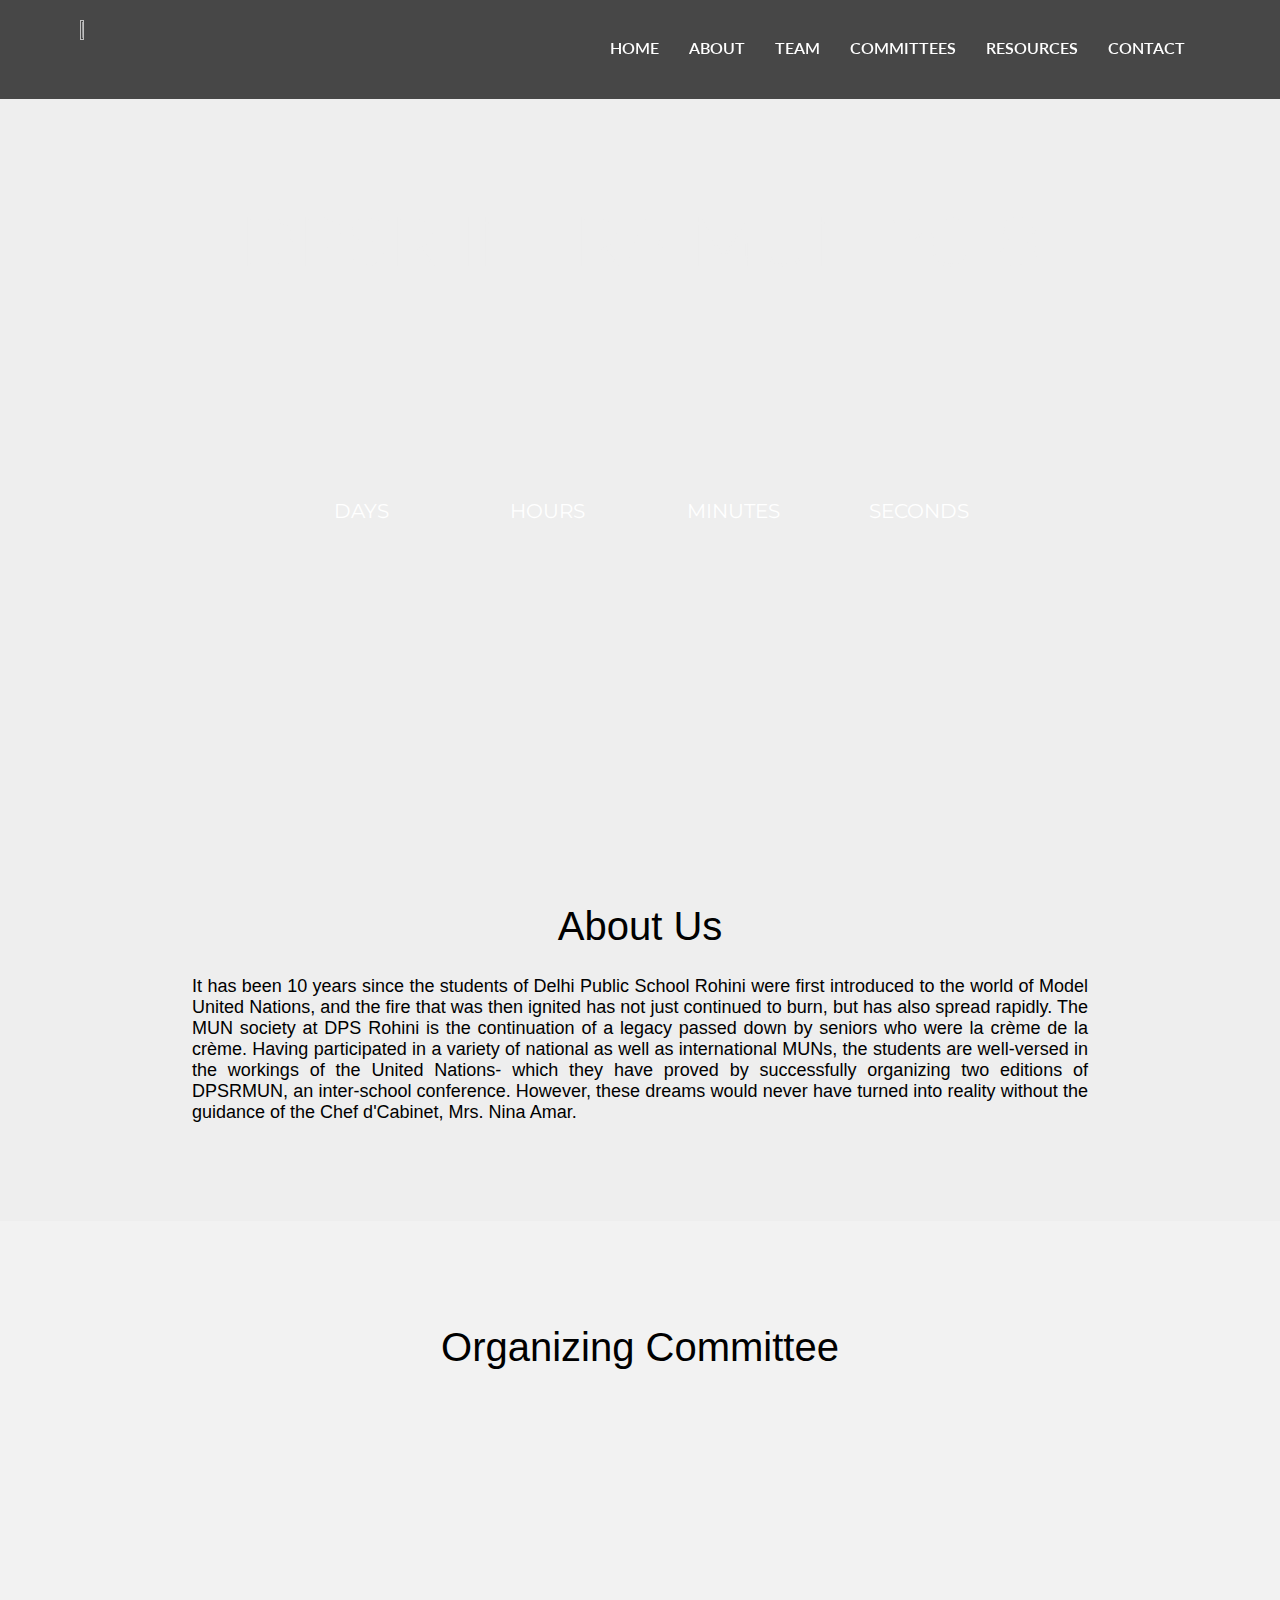
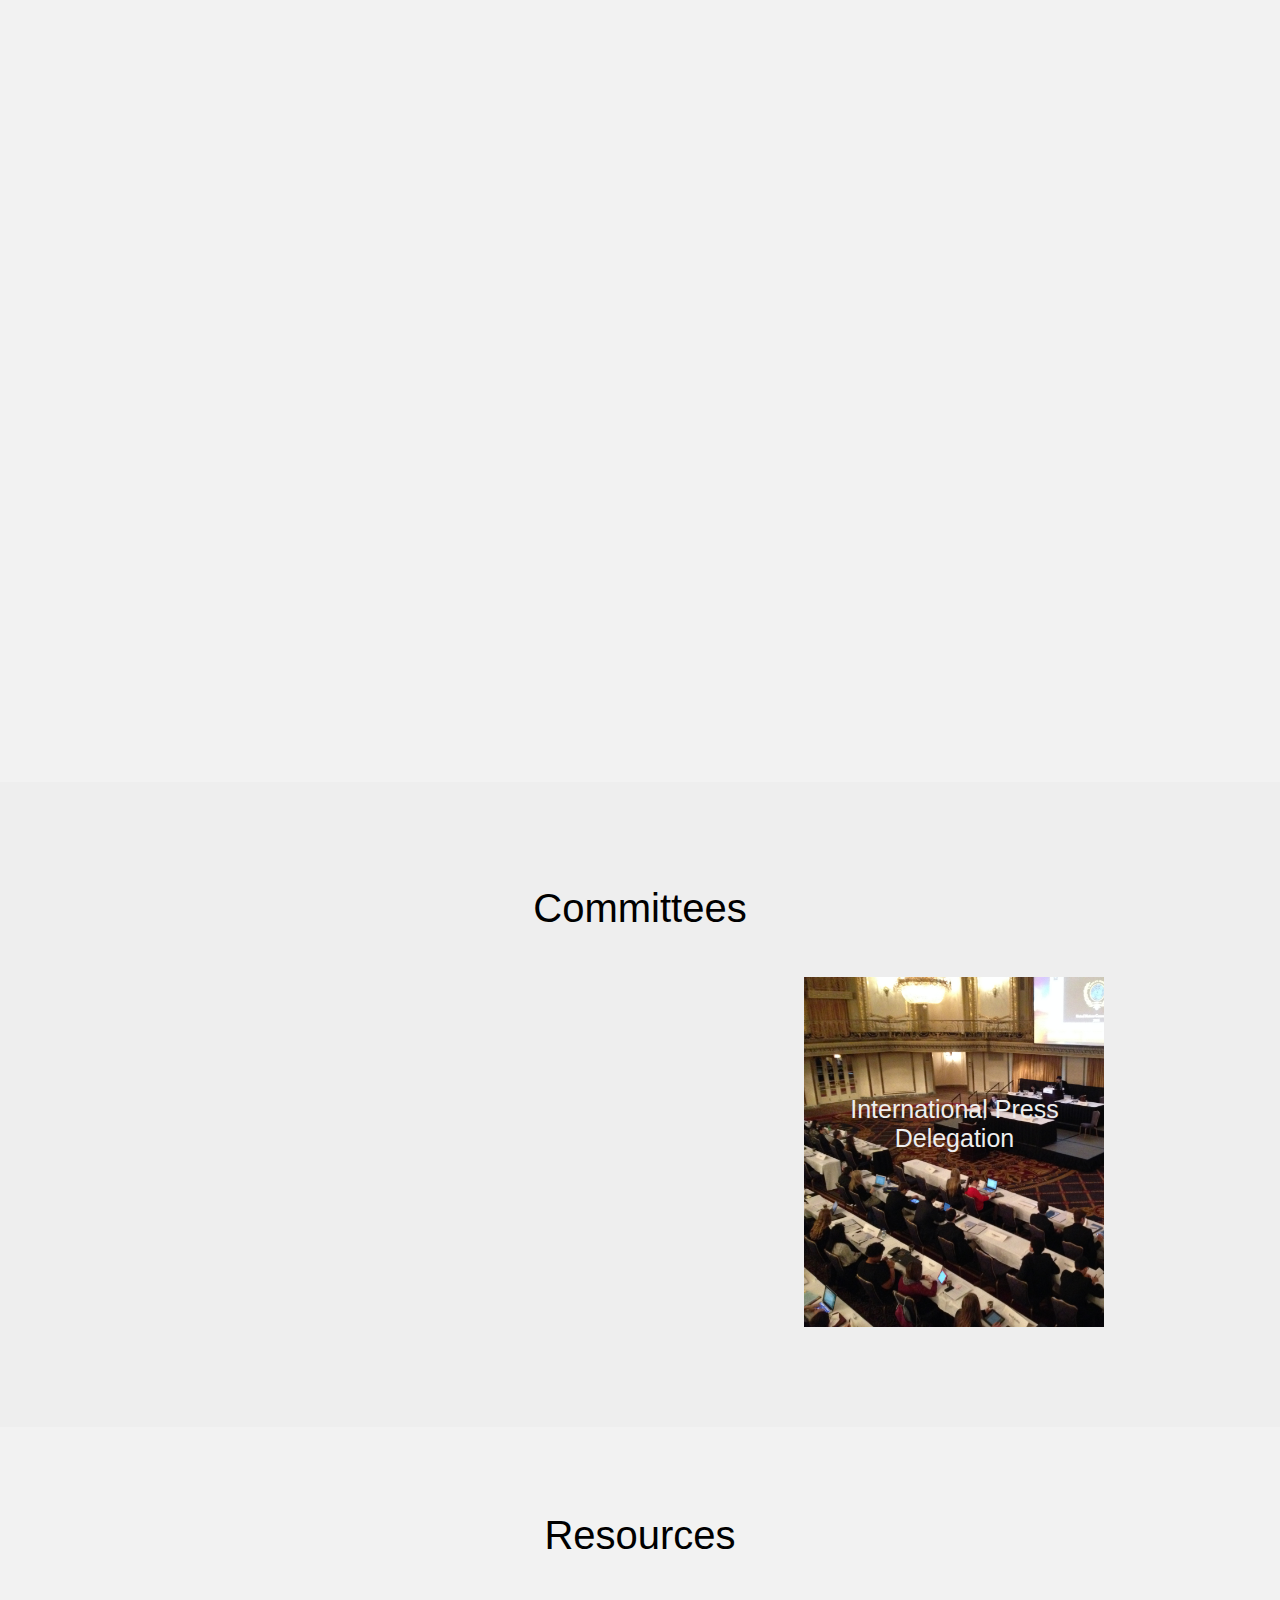
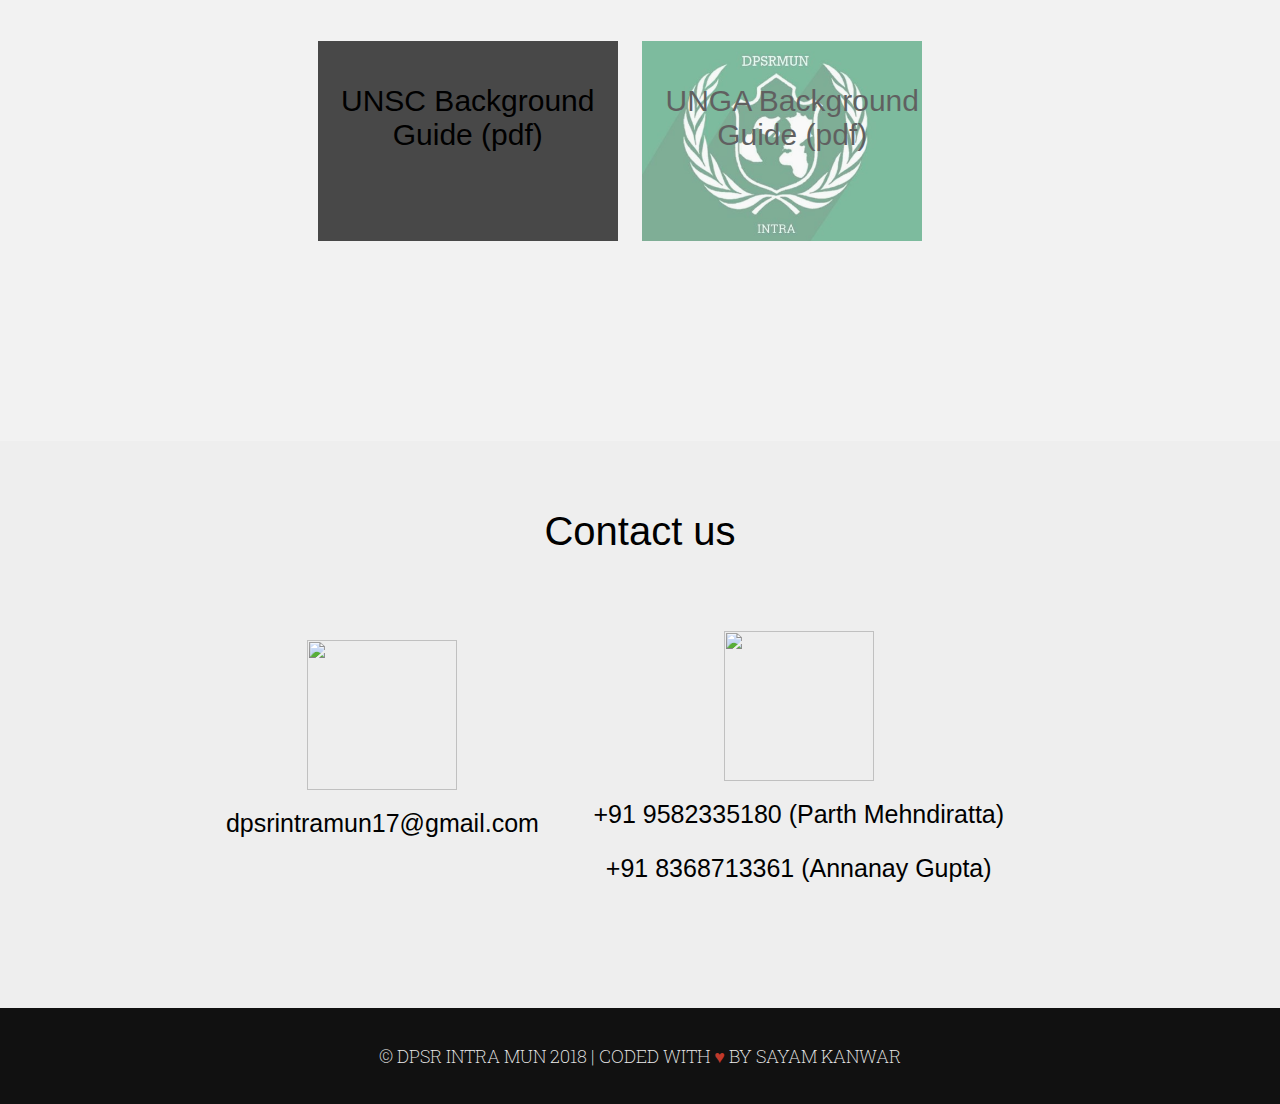
==== commit 7da26eb4: "update 2018" ====
--- a/index.html
+++ b/index.html
@@ -57,48 +57,47 @@
 </div>
 <div class="third" id="secretariat">
 <br><br><br>
-	<h1>Secretariat</h1>
+	<h1>Organizing Committee</h1>
 	<div class="team">
 	    <div class="member" id="member1">
-				<div class="overlay"><br>
-					<h3>Parth Gupta</h3>
-					<p>Co-Secretary General</p>
+				<div class="overlay"><br><br>
+					<h3>Ananya Nakra</h3>
+					
 				</div>
 			</div>
 			<div class="member" id="member2">
-				<div class="overlay"><br>
-					<h3>Adit Chopra</h3>
-					<p>Co-Secretary General</p>
+				<div class="overlay"><br><br>
+					<h3>Parth Mehndiratta</h3>
+					
 				</div>
 			</div>
 			<div class="member" id="member3">
 				<div class="overlay">
-					<br><h3>Manik Gupta</h3>
-					<p>Director General</p>
+					<br><br><h3>Annanay Gupta</h3>
+					
 				</div>
 			</div>
 			<div class="member" id="member4">
 				<div class="overlay">
-					<br><h3>Ankita Punjani</h3>
-					<p>Deputy Secretary General</p>
+					<br><br><h3>Ronitta Choudhury</h3>
+					
 				</div>
 			</div>
 			<div class="member" id="member5">
 				<div class="overlay">
-					<br><h3>Rachita Saha</h3>
-					<p>USG Logistics</p>
+					<br><br><h3>Tanishq</h3>
+					
 				</div>
 			</div>
 			<div class="member" id="member6">
-				<div class="overlay"><br>
-					<h3>Ansh Gandhi</h3>
-					<p>USG Delegate Affairs</p>
+				<div class="overlay"><br><br>
+					<h3>Himja Behl</h3>
 				</div>
 			</div>
 			<div class="member" id="member7">
-				<div class="overlay"><br>
-					<h3>Shloak Srivastava</h3>
-					<p>USG Delegate Affairs</p>
+				<div class="overlay"><br><br>
+					<h3>Saadhvi Bhan</h3>
+					
 				</div>
 			</div>
 			<div class="member" id="member11">
@@ -109,8 +108,8 @@
 			</div>
 			<div class="member" id="member10">
 				<div class="overlay"><br>
-					<h3>Sayam Kanwar</h3>
-					<p>USG IT</p>
+					<h3>Jonaakey Sarkar</h3>
+					<p>Head of Photography</p>
 				</div>
 			</div>
 
@@ -131,14 +130,32 @@
 	<p>United Nations General Assembly</p>
 </div>
 </a>
+<a href="comm-3.html">
+<div class="com" id="comm-3">
+	<br>
+	<p>International Press Delegation</p>
+</div>
+</a> 
 </div>
 <div id="resources" class="resources">
-	<br>
-	<br>
-	<br>
+	<br><br>
 	<h1>Resources</h1>
 	<br><br>
-	<p>Coming soon.</p>
+	<a href="UNSCBG.pdf">
+<div class="com" id="unscbg">
+	<br>
+	<p>UNSC Background Guide (pdf)</p>
+</div>
+</a>
+<a href="UNGA BG.pdf">
+<div class="com" id="ungabg">
+	<br>
+	<p>UNGA Background Guide (pdf)</p>
+</div>
+</a>
+
+
+
 <!-- 	<a href="https://drive.google.com/open?id=0B6Na6LeG_JtTeTJNaVNqRndITDVFaTFIMVpNRGFXckRoU29B" class="resBtn">UNSC Allotments</a>
 	<a href="https://drive.google.com/file/d/0Byl8k8CyV_fDN0hPcjVsbFpvSnZMZDF3YU05ZllzeExzX2lV/view" class="resBtn">UNGA Allotments</a> -->
 </div>
@@ -166,11 +183,11 @@
 <h1>Contact us</h1>
 <div class="contact">
 <img src="mail.png">
-<p>dpsrintramun17@gmail.com</p>
+<p>dpsrintramun17@gmail.com</p><br>
 </div>
 <div class="contact">
 <img src="phone.png">
-<p>+91 9818673667 (Shloak Srivastava) / 8750434491 (Adit Chopra)</p>
+<p>+91 9582335180 (Parth Mehndiratta)</p> <p>+91 8368713361 (Annanay Gupta)</p>
 </div>
 </div>
 <footer>
--- a/style.css
+++ b/style.css
@@ -113,12 +113,28 @@
 	margin-right: 100px;
 }
 
+.resBtn {
+	background: #16a085;
+	padding: 30px;
+	font-size:18px;
+	color:#fff;
+	text-transform:uppercase;
+	font-weight:300;
+	font-family: 'Montserrat',sans-serif;
+}
+
 .first h1 {
 	color: #eee;
 	margin-top: 180px;
 	font-size: 70px;
 	font-family: 'Montserrat',sans-serif;
 	font-weight: 200;
+}
+
+.date-new {
+	color:#eee;
+	font-family:'Montserrat',sans-serif;
+	font-size:30px;
 }
 
 
@@ -260,24 +276,24 @@
 				}
 
 				#member1 {
-				background: url("parth.jpg") no-repeat;
-				background-size: cover;
-				background-position: -50px;
+				background: url("default.png") no-repeat;
+				background-size: cover;
+				/*background-position: -50px;*/
 				}
 
 				#member2 {
-				background: url("adit.jpg") no-repeat;
-				background-size: cover;
-				background-position: -30px;
+				background: url("default.png") no-repeat;
+				background-size: cover;
+				/*background-position: -30px;*/
 				}
 
 				#member3 {
-				background: url("manik.jpg") no-repeat;
+				background: url("default.png") no-repeat;
 				background-size: cover;
 				}
 
 				#member4 {
-				background: url("ankita.jpg") no-repeat;
+				background: url("default.png") no-repeat;
 				background-size: cover;
 				}
 
@@ -286,6 +302,11 @@
 				background-size: cover;
 				}
 
+				#member11 {
+				background: url("default.png") no-repeat;
+				background-size: cover;
+				}
+
 				#member6 {
 				background: url("default.png") no-repeat;
 				background-size: cover;
@@ -298,7 +319,7 @@
 				}
 
 				#member10 {
-				background: url("sk.jpg") no-repeat;
+				background: url("default.png") no-repeat;
 				background-size: cover;
 				}
 
@@ -348,7 +369,7 @@
 
   .com {
 		height: 350px;
-    width: 300px;
+    	width: 300px;
 		display: inline-block;
 		margin-right: 20px;
 		margin-top: 20px;
@@ -357,7 +378,7 @@
 	.com p {
 		color: #eee;
 		font-size: 25px;
-		font-weight: 300;
+		font-weight: 400;
 		margin-top: 100px;
 	}
 
@@ -368,12 +389,33 @@
 	}
 
 	#comm-2 {
-		background: url('loksabha.jpg') no-repeat;
+		background: url('ga.jpg') no-repeat;
     background-size: cover;
 	}
+	#comm-3 {
+		background: url('ip.jpg') no-repeat;
+    background-size: cover;
+
+	}
+
+	#ungabg {
+		background: url("resources.jpg") no-repeat;
+		opacity: 0.6;
+    background-size: cover;
+    background-position: -20px;
+    height: 200px;
+
+	}
+	#unscbg {
+		background: rgba(0,0,0,0.7);
+    background-size: cover;
+    background-position: -20px;
+    height: 200px;
+
+	}
 
 	.fifth {
-	 background: #f2f2f2;
+	 background: #eee;
 	 padding-bottom: 100px;
 	}
 
@@ -433,11 +475,12 @@
 	}
 
 	.resources p {
-		font-size: 18px;
-		text-align: justify;
-		width: 70%;
-		margin-top: 15px;
-		font-weight: 300;
+		color: black;
+		font-size: 30px;
+		text-align: center;
+		width: 100%;
+		margin-top: 25px;
+		font-weight: 400;
 	}
 
 	.updates {
@@ -533,3 +576,22 @@
 		.resource:hover {
 			background: #10735F;
 		}
+
+		table {
+			border-collapse: collapse;
+			font-family: 'Roboto',sans-serif;
+			text-align: center;
+		}
+
+		th {
+			font-weight: 400;
+			background: #16a085;
+			color: #fff;
+			padding: 1em;
+		}	
+
+		td {
+			font-weight: 300;
+			background: #fff;
+			padding: 1em;
+		}
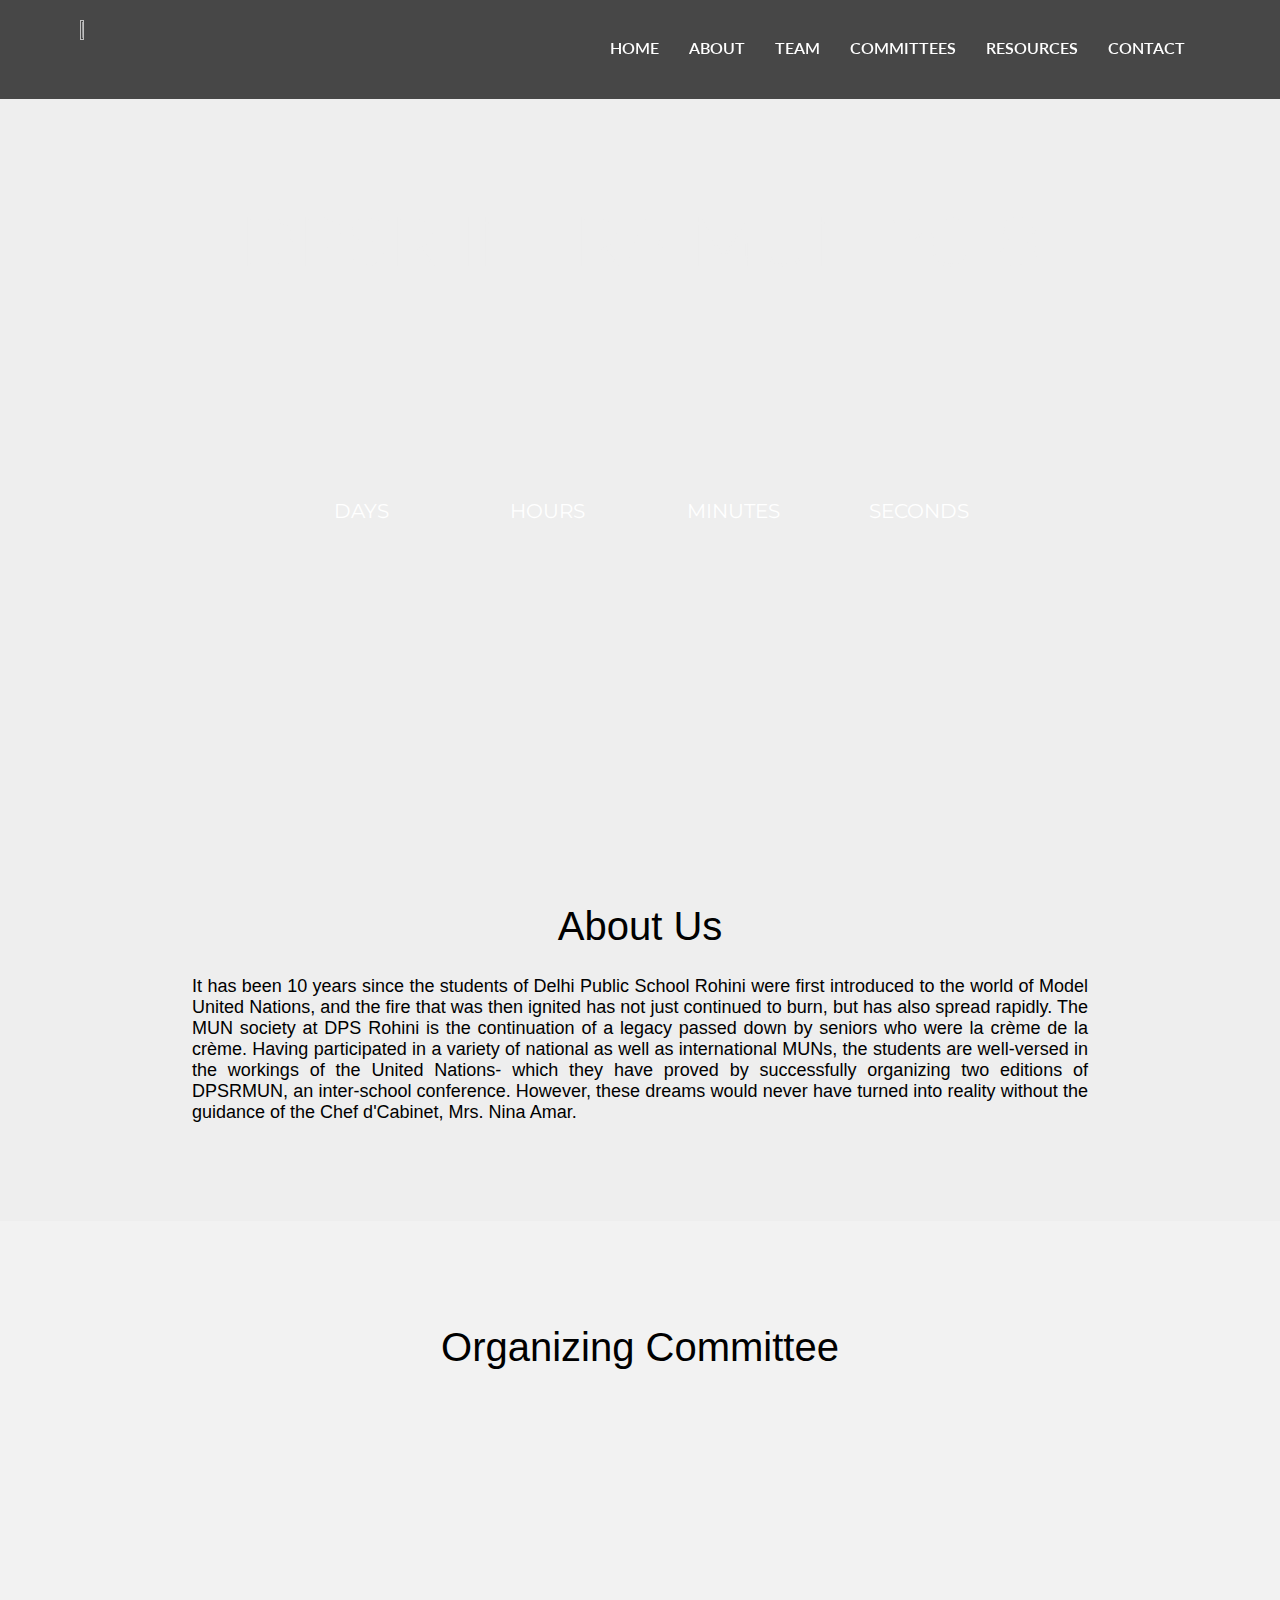
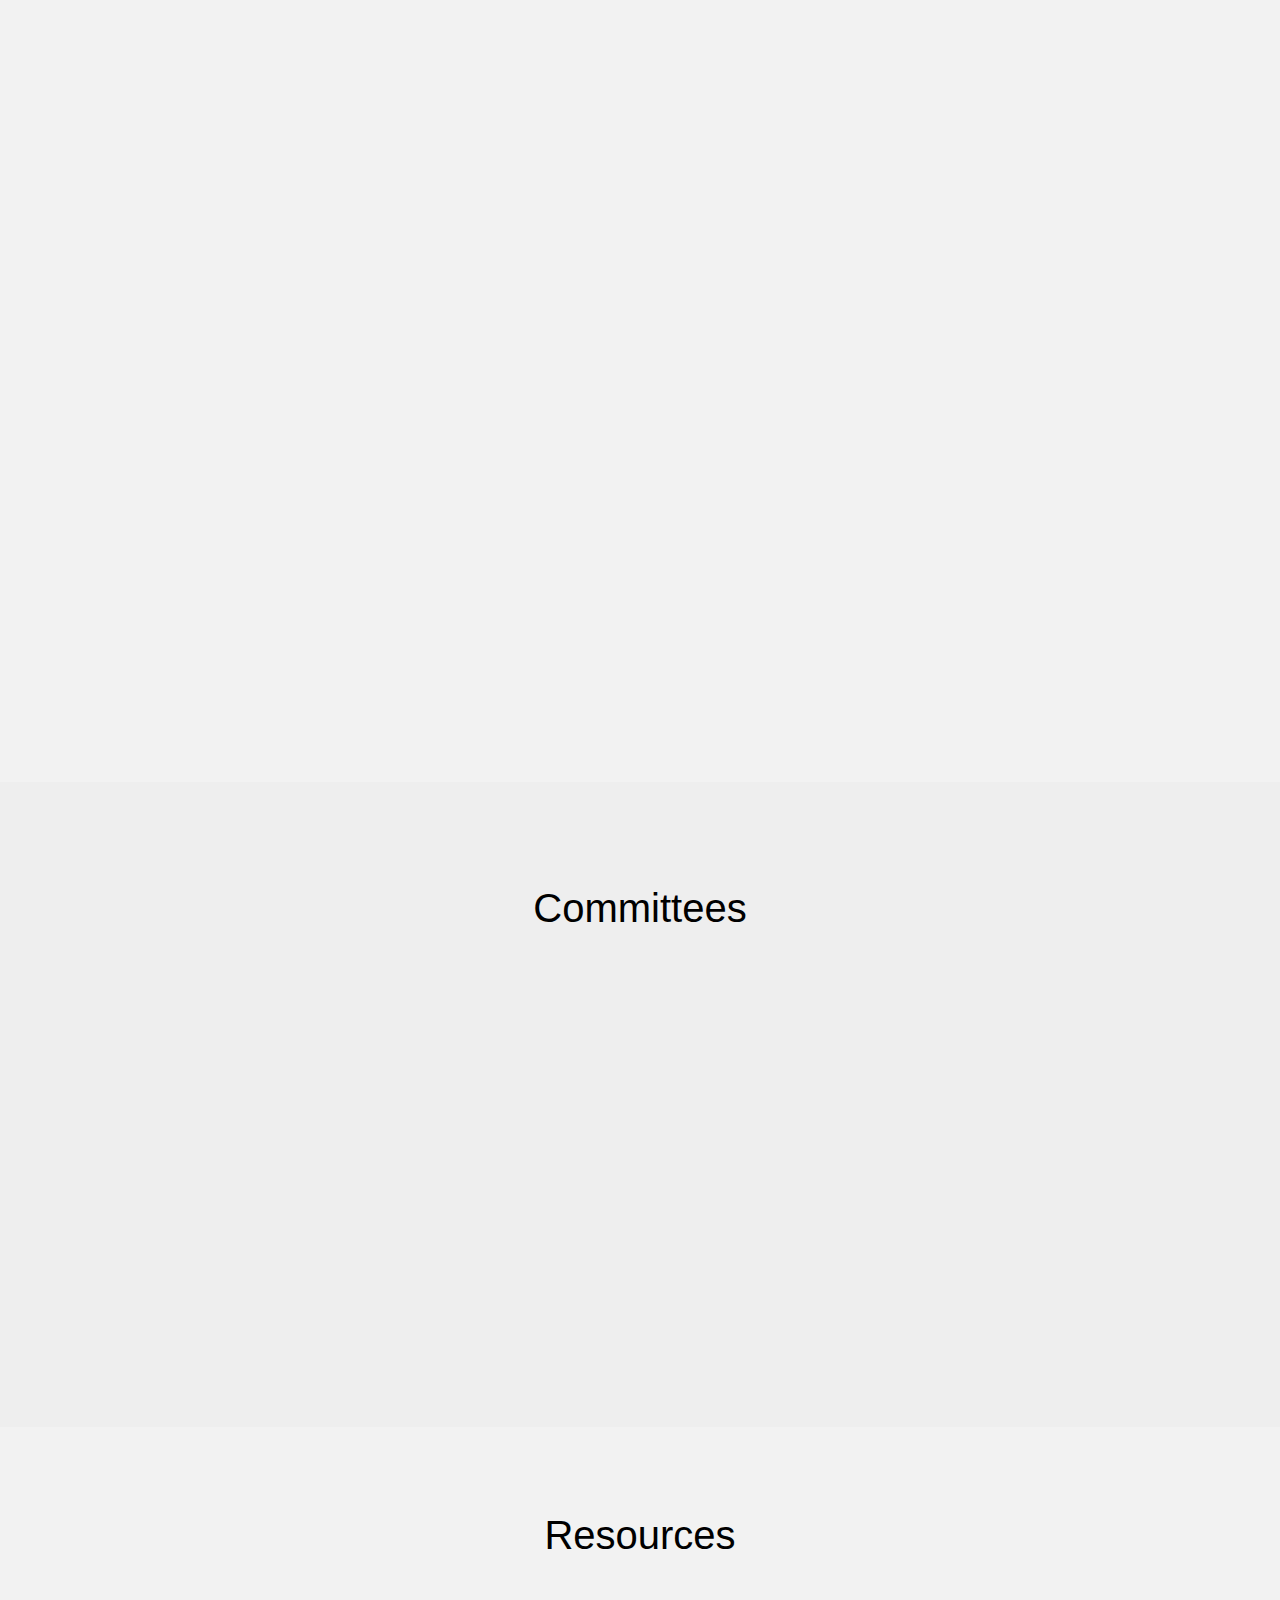
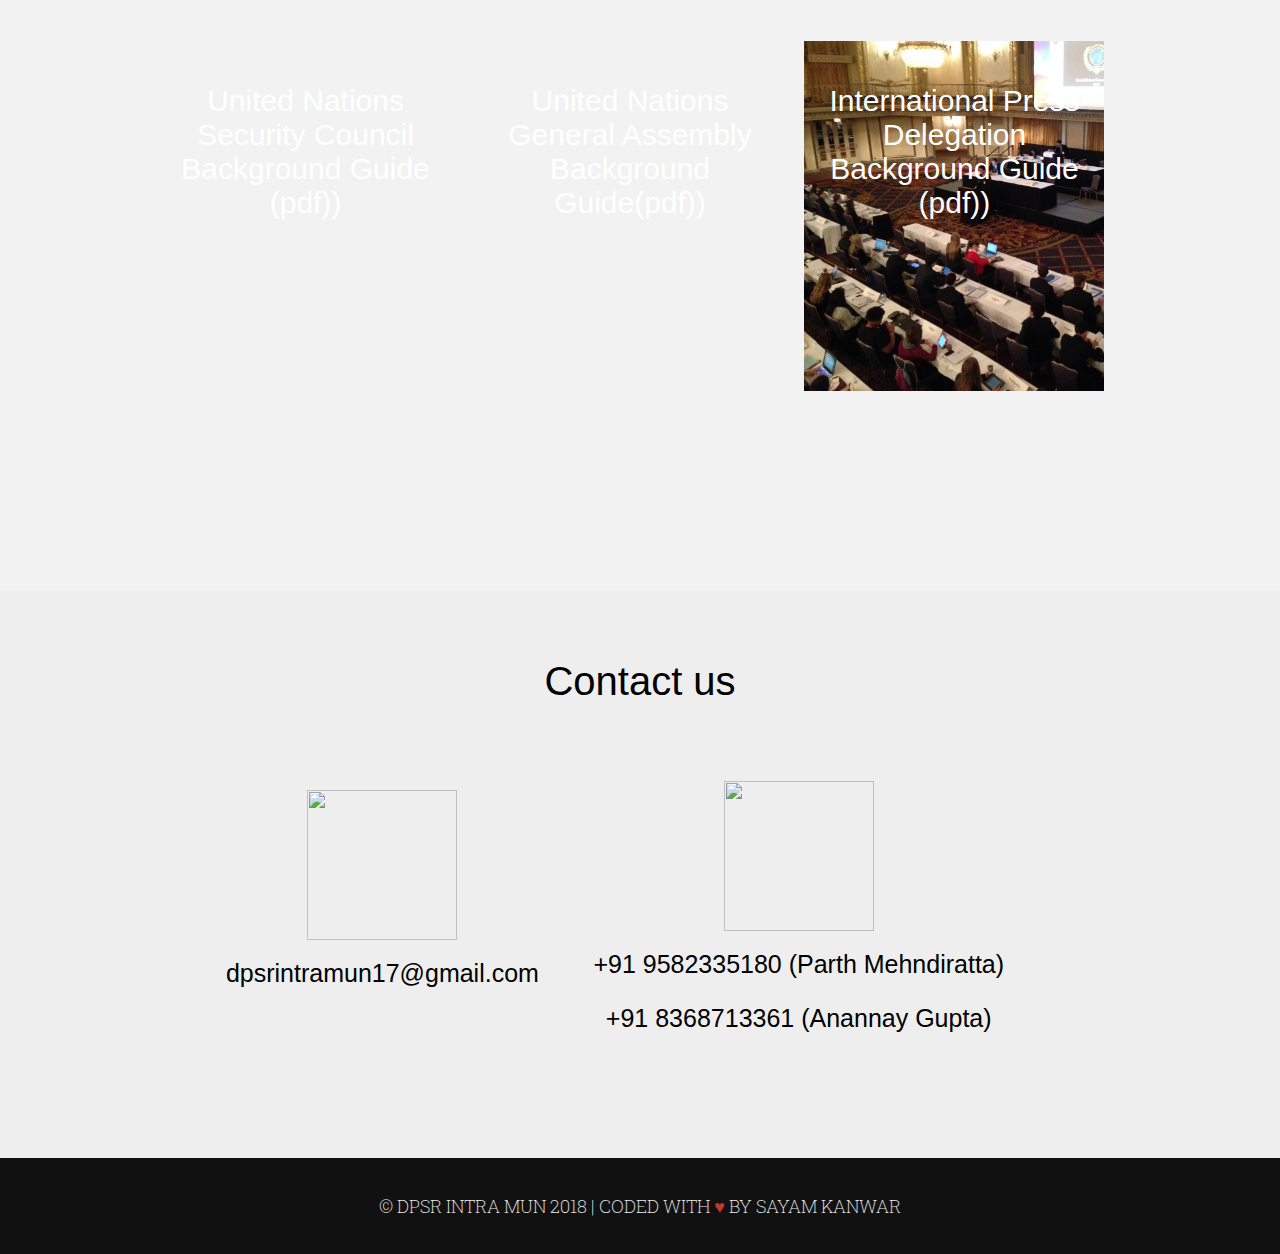
==== commit 70fa61c7: "ip" ====
--- a/index.html
+++ b/index.html
@@ -73,7 +73,7 @@
 			</div>
 			<div class="member" id="member3">
 				<div class="overlay">
-					<br><br><h3>Annanay Gupta</h3>
+					<br><br><h3>Anannay Gupta</h3>
 					
 				</div>
 			</div>
@@ -129,30 +129,31 @@
 	<br>
 	<p>United Nations General Assembly</p>
 </div>
-</a>
-<a href="comm-3.html">
-<div class="com" id="comm-3">
-	<br>
-	<p>International Press Delegation</p>
-</div>
 </a> 
 </div>
 <div id="resources" class="resources">
 	<br><br>
 	<h1>Resources</h1>
 	<br><br>
-	<a href="UNSCBG.pdf">
-<div class="com" id="unscbg">
-	<br>
-	<p>UNSC Background Guide (pdf)</p>
+<a href="UNSCBG.pdf">
+<div class="com" id="comm-1">
+	<br>
+	<p>United Nations Security Council Background Guide (pdf))</p>
 </div>
 </a>
 <a href="UNGA BG.pdf">
-<div class="com" id="ungabg">
-	<br>
-	<p>UNGA Background Guide (pdf)</p>
+<div class="com" id="comm-2">
+	<br>
+	<p>United Nations General Assembly Background Guide(pdf))</p>
 </div>
 </a>
+<a href="IP BG.pdf">
+<div class="com" id="comm-3">
+	<br>
+	<p>International Press Delegation Background Guide (pdf))</p>
+</div>
+</a> 
+</div>
 
 
 
@@ -187,7 +188,7 @@
 </div>
 <div class="contact">
 <img src="phone.png">
-<p>+91 9582335180 (Parth Mehndiratta)</p> <p>+91 8368713361 (Annanay Gupta)</p>
+<p>+91 9582335180 (Parth Mehndiratta)</p> <p>+91 8368713361 (Anannay Gupta)</p>
 </div>
 </div>
 <footer>
--- a/style.css
+++ b/style.css
@@ -399,15 +399,14 @@
 	}
 
 	#ungabg {
-		background: url("resources.jpg") no-repeat;
-		opacity: 0.6;
+		background: rgba(0,0,0,0.8);
     background-size: cover;
     background-position: -20px;
     height: 200px;
 
 	}
 	#unscbg {
-		background: rgba(0,0,0,0.7);
+		background: rgba(0,0,0,0.8);
     background-size: cover;
     background-position: -20px;
     height: 200px;
@@ -475,7 +474,7 @@
 	}
 
 	.resources p {
-		color: black;
+		color: white;
 		font-size: 30px;
 		text-align: center;
 		width: 100%;
